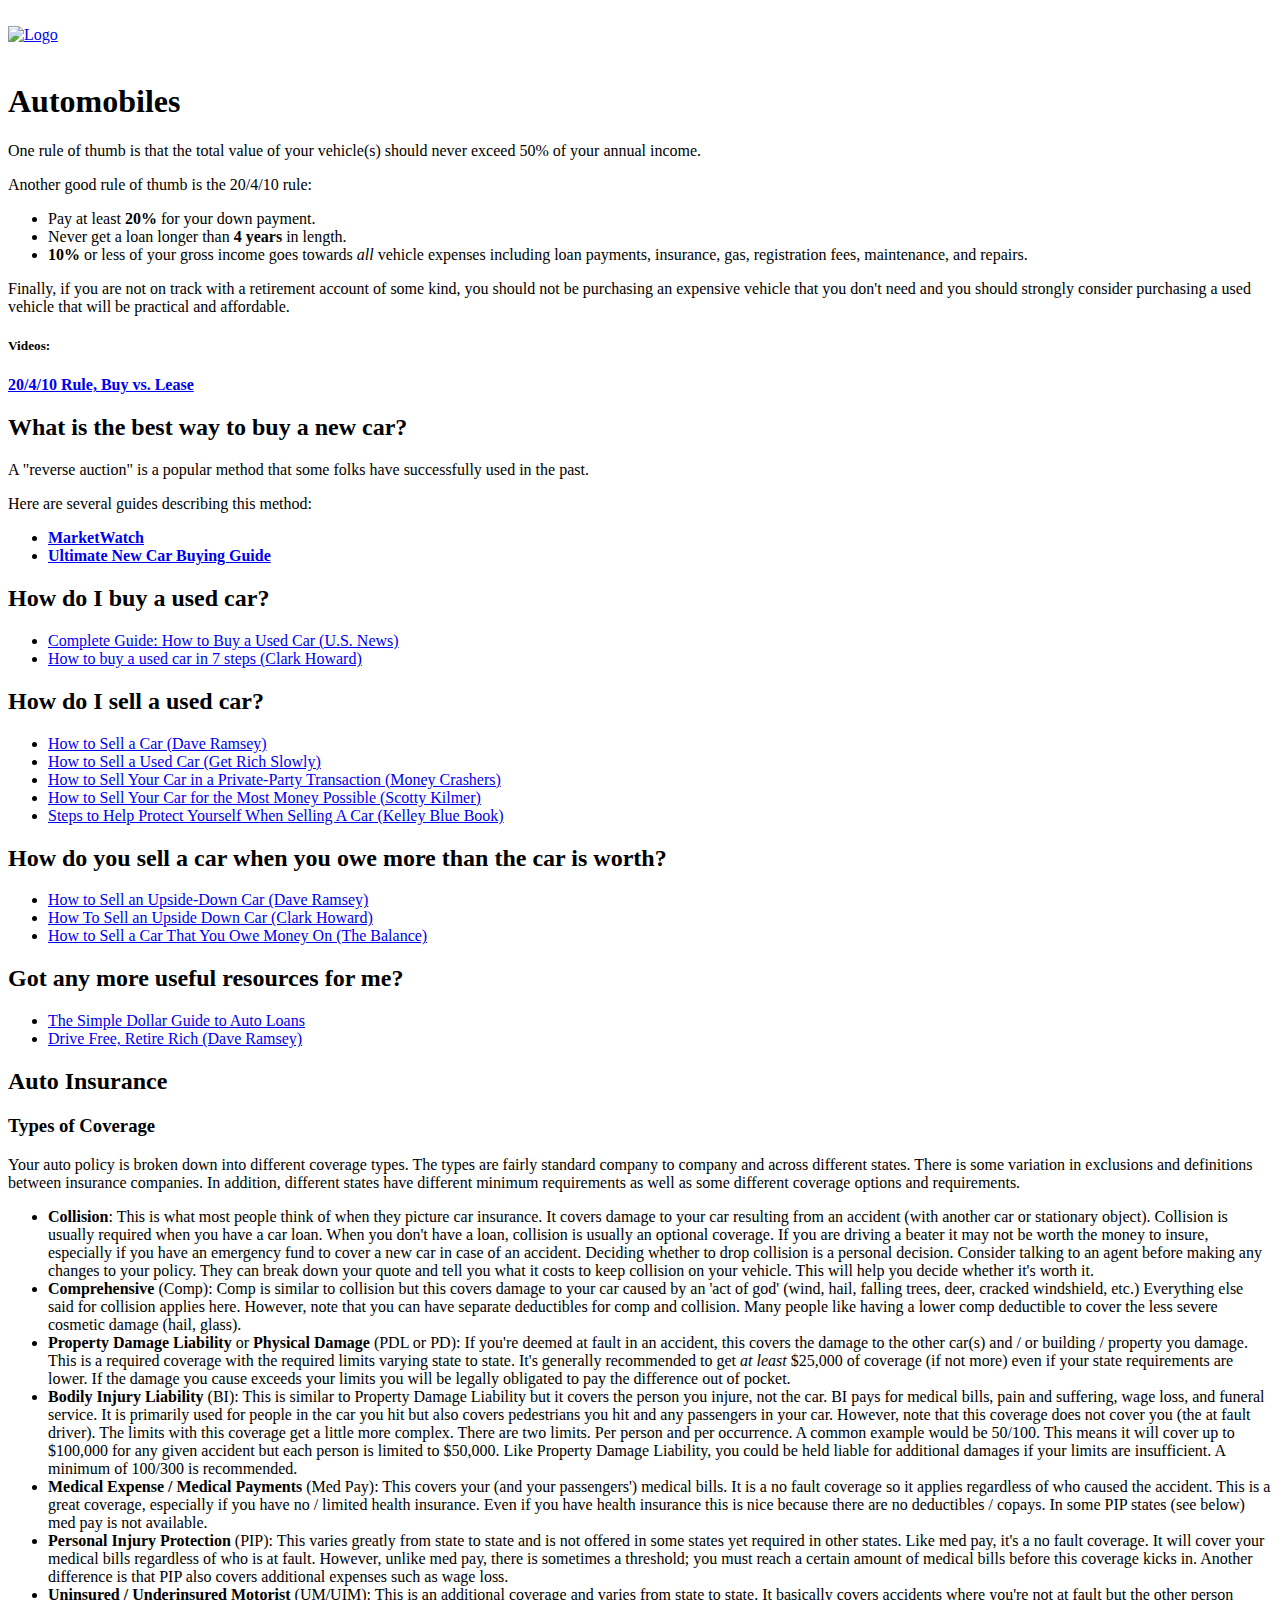
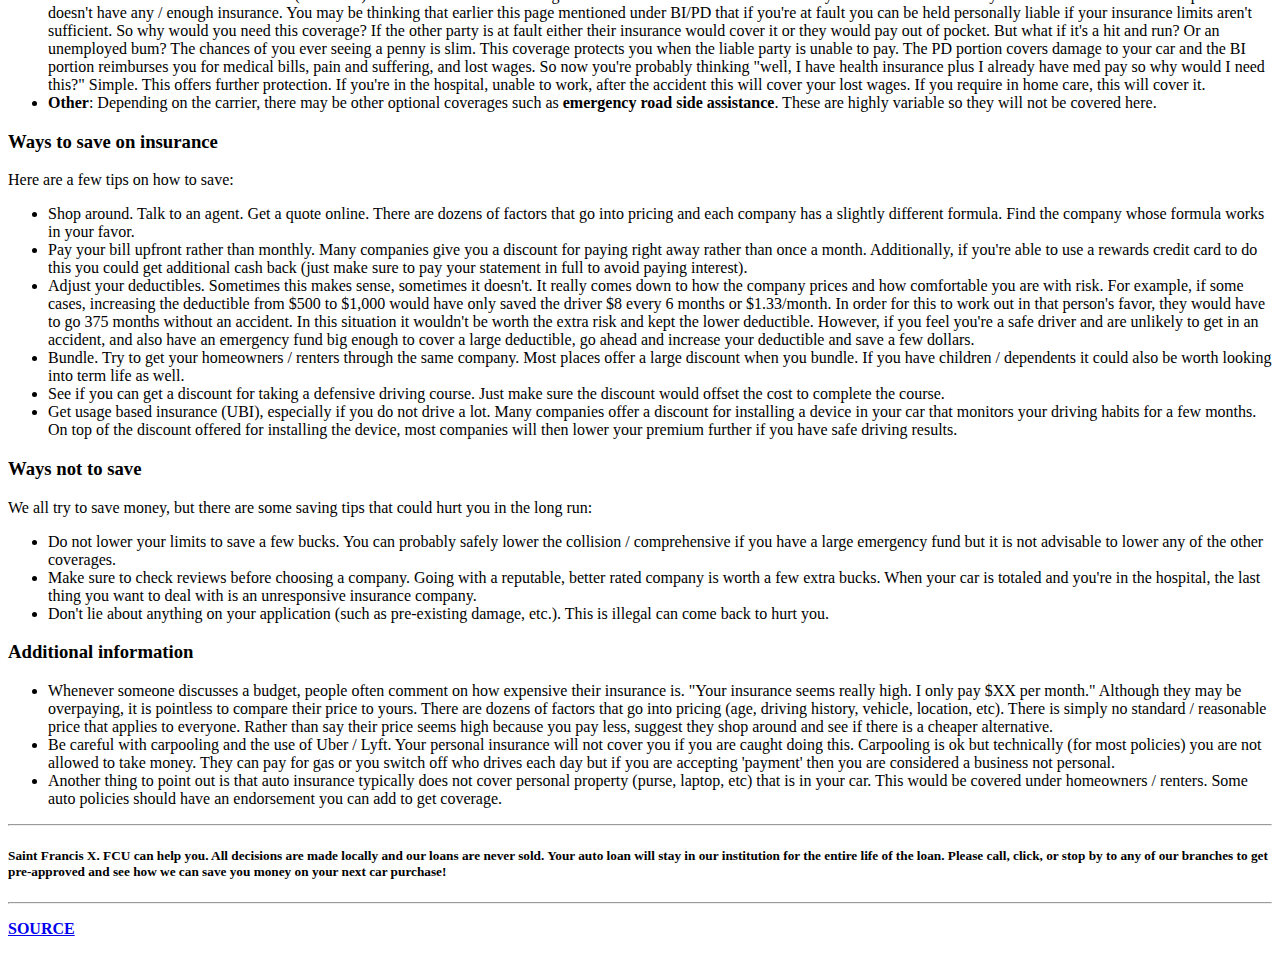
==== views/automobile/index.html @ c5ef4d6e "1st Commit" ====
<!DOCTYPE html>
<html lang="en">
	<head>
		<meta charset="utf-8">
		<meta name="viewport" content="width=device-width, initial-scale=1.0, shrink-to-fit=no">
		<meta name="description" content="Automobiles Education">
		<title>Automobiles</title>
		<link rel="stylesheet" href="../css/foundation.css" type="text/css">
		<link rel="icon" href="../images/favicon.ico" type="image/x-icon">
	</head>
	<body>
		<div class="grid-container fluid">
		<div class="grid-x grid-padding-x">
				<div class="small-12 cell" id="">
					<br>
					<a href="https://www.stfranciscu.org" target="_blank"><img src="../images/sfxfcu_logo.jpg" alt="Logo"></a>
				</div>
			</div>
			<br>
			<div class="grid-x grid-padding-x">
				<div class="small-12 cell" id="">
					<h1 class="callout secondary">Automobiles</h1>
					<p>One rule of thumb is that the total value of your vehicle(s) should never exceed 50% of your annual income.</p>
					<p>Another good rule of thumb is the 20/4/10 rule:</p>
					<ul>
						<li>Pay at least <strong>20%</strong> for your down payment.</li>
						<li>Never get a loan longer than <strong>4 years</strong> in length.</li>
						<li><strong>10%</strong> or less of your gross income goes towards <em>all</em> vehicle expenses including loan payments, insurance, gas, registration fees, maintenance, and repairs.</li>
					</ul>
					<p>Finally, if you are not on track with a retirement account of some kind, you should not be purchasing an expensive vehicle that you don't need and you should strongly consider purchasing a used vehicle that will be practical and affordable.</p>
					<h5>Videos:</h5> <p><strong><a href="https://www.youtube.com/watch?v=Q5_X36qBceE&list=PLel90WA3J2dQ7M7Mt9-isj_Q0Nix7kDpr&index=27" target="_blank">20/4/10 Rule, </a>
					<a href="https://www.youtube.com/watch?v=BtY9Nmm2z0U&list=PLel90WA3J2dQ7M7Mt9-isj_Q0Nix7kDpr&index=43" target="_blank">Buy vs. Lease</a>
					<a href=""></a>
					</strong></p>
					
					<h2 id="">What is the best way to buy a new car?</h2>
					<p>A "reverse auction" is a popular method that some folks have successfully used in the past.</p>
					<p>Here are several guides describing this method:</p>
					<ul>
						<li><strong><a href="https://www.marketwatch.com/story/get-a-better-deal-on-a-new-car-by-using-this-strategy-2017-09-21" target="_blank">MarketWatch</a></strong></li>
						<li><strong><a href="https://www.findthebestcarprice.com/how-to-buy-a-new-car/" target="_blank">Ultimate New Car Buying Guide</a></strong></li>
					</ul>
					<h2 id="wiki_how_do_i_buy_a_used_car.3F">How do I buy a used car?</h2>
					<ul>
						<li><a href="https://cars.usnews.com/cars-trucks/how-to-buy-a-used-car" target="_blank">Complete Guide: How to Buy a Used Car (U.S. News)</a></li>
						<li><a href="https://clark.com/cars/how-buy-used-car/" target="_blank">How to buy a used car in 7 steps (Clark Howard)</a></li>
					</ul>
					<h2 id="wiki_how_do_i_sell_a_used_car.3F">How do I sell a used car?</h2>
					<ul>
						<li><a href="https://www.daveramsey.com/blog/how-to-sell-a-car" target="_blank">How to Sell a Car (Dave Ramsey)</a></li>
						<li><a href="https://www.getrichslowly.org/how-to-sell-a-used-car/" target="_blank">How to Sell a Used Car (Get Rich Slowly)</a></li>
						<li><a href="https://www.moneycrashers.com/sell-car-private-party-transaction/" target="_blank">How to Sell Your Car in a Private-Party Transaction (Money Crashers)</a></li>
						<li><a href="https://www.youtube.com/watch?v=o_ueKJeP1rs" target="_blank">How to Sell Your Car for the Most Money Possible (Scotty Kilmer)</a></li>
						<li><a href="https://www.kbb.com/car-news/steps-to-help-protect-yourself-when-selling-a-car/2100006458/" target="_blank">Steps to Help Protect Yourself When Selling A Car (Kelley Blue Book)</a></li>
					</ul>
					<h2 id="wiki_how_do_you_sell_a_car_when_you_owe_more_than_the_car_is_worth.3F">How do you sell a car when you owe more than the car is worth?</h2>
					<ul>
						<li><a href="https://www.daveramsey.com/blog/how-to-sell-an-upside-down-car" target="_blank">How to Sell an Upside-Down Car (Dave Ramsey)</a></li>
						<li><a href="http://clark.com/cars/how-sell-upside-down-car/" target="_blank">How To Sell an Upside Down Car (Clark Howard)</a></li>
						<li><a href="https://www.thebalance.com/sell-a-car-with-a-loan-315099" target="_blank">How to Sell a Car That You Owe Money On (The Balance)</a></li>
					</ul>
					<h2>Got any more useful resources for me?</h2>
					<ul>
						<li><a href="https://www.thesimpledollar.com/loans/auto/auto-loans-guide/" target="_blank">The Simple Dollar Guide to Auto Loans</a></li>
						<li><a href="https://www.daveramsey.com/blog/drive-free" target="_blank">Drive Free, Retire Rich (Dave Ramsey)</a></li>
					</ul>
					<h2 id="wiki_auto_insurance">Auto Insurance</h2>
					<h3 id="wiki_types_of_coverage">Types of Coverage</h3>
					<p>Your auto policy is broken down into different coverage types. The types are fairly standard company to company and across different states. There is some variation in exclusions and definitions between insurance companies. In addition, different states have different minimum requirements as well as some different coverage options and requirements.</p>
					<ul>
						<li><strong>Collision</strong>: This is what most people think of when they picture car insurance. It covers damage to your car resulting from an accident (with another car or stationary object). Collision is usually required when you have a car loan. When you don't have a loan, collision is usually an optional coverage. If you are driving a beater it may not be worth the money to insure, especially if you have an emergency fund to cover a new car in case of an accident. Deciding whether to drop collision is a personal decision. Consider talking to an agent before making any changes to your policy. They can break down your quote and tell you what it costs to keep collision on your vehicle. This will help you decide whether it's worth it.</li>
						<li><strong>Comprehensive</strong> (Comp): Comp is similar to collision but this covers damage to your car caused by an 'act of god' (wind, hail, falling trees, deer, cracked windshield, etc.) Everything else said for collision applies here. However, note that you can have separate deductibles for comp and collision. Many people like having a lower comp deductible to cover the less severe cosmetic damage (hail, glass).</li>
						<li><strong>Property Damage Liability</strong> or <strong>Physical Damage</strong> (PDL or PD): If you're deemed at fault in an accident, this covers the damage to the other car(s) and / or building / property you damage. This is a required coverage with the required limits varying state to state. It's generally recommended to get <em>at least</em> $25,000 of coverage (if not more) even if your state requirements are lower. If the damage you cause exceeds your limits you will be legally obligated to pay the difference out of pocket.</li>
						<li><strong>Bodily Injury Liability</strong> (BI): This is similar to Property Damage Liability but it covers the person you injure, not the car. BI pays for medical bills, pain and suffering, wage loss, and funeral service. It is primarily used for people in the car you hit but also covers pedestrians you hit and any passengers in your car. However, note that this coverage does not cover you (the at fault driver). The limits with this coverage get a little more complex. There are two limits. Per person and per occurrence. A common example would be 50/100. This means it will cover up to $100,000 for any given accident but each person is limited to $50,000. Like Property Damage Liability, you could be held liable for additional damages if your limits are insufficient. A minimum of 100/300 is recommended.</li>
						<li><strong>Medical Expense / Medical Payments</strong> (Med Pay): This covers your (and your passengers') medical bills. It is a no fault coverage so it applies regardless of who caused the accident. This is a great coverage, especially if you have no / limited health insurance. Even if you have health insurance this is nice because there are no deductibles / copays. In some PIP states (see below) med pay is not available.</li>
						<li><strong>Personal Injury Protection</strong> (PIP): This varies greatly from state to state and is not offered in some states yet required in other states. Like med pay, it's a no fault coverage. It will cover your medical bills regardless of who is at fault. However, unlike med pay, there is sometimes a threshold; you must reach a certain amount of medical bills before this coverage kicks in. Another difference is that PIP also covers additional expenses such as wage loss.</li>
						<li><strong>Uninsured / Underinsured Motorist</strong> (UM/UIM): This is an additional coverage and varies from state to state. It basically covers accidents where you're not at fault but the other person doesn't have any / enough insurance. You may be thinking that earlier this page mentioned under BI/PD that if you're at fault you can be held personally liable if your insurance limits aren't sufficient. So why would you need this coverage? If the other party is at fault either their insurance would cover it or they would pay out of pocket. But what if it's a hit and run? Or an unemployed bum? The chances of you ever seeing a penny is slim. This coverage protects you when the liable party is unable to pay. The PD portion covers damage to your car and the BI portion reimburses you for medical bills, pain and suffering, and lost wages. So now you're probably thinking "well, I have health insurance plus I already have med pay so why would I need this?" Simple. This offers further protection. If you're in the hospital, unable to work, after the accident this will cover your lost wages. If you require in home care, this will cover it.</li>
						<li><strong>Other</strong>: Depending on the carrier, there may be other optional coverages such as <strong>emergency road side assistance</strong>. These are highly variable so they will not be covered here.</li>
					</ul>
					<h3 id="wiki_ways_to_save_on_insurance">Ways to save on insurance</h3>
					<p>Here are a few tips on how to save:</p>
					<ul>
						<li>Shop around. Talk to an agent. Get a quote online. There are dozens of factors that go into pricing and each company has a slightly different formula. Find the company whose formula works in your favor.</li>
						<li>Pay your bill upfront rather than monthly. Many companies give you a discount for paying right away rather than once a month. Additionally, if you're able to use a rewards credit card to do this you could get additional cash back (just make sure to pay your statement in full to avoid paying interest).</li>
						<li>Adjust your deductibles. Sometimes this makes sense, sometimes it doesn't. It really comes down to how the company prices and how comfortable you are with risk. For example, if some cases, increasing the deductible from $500 to $1,000 would have only saved the driver $8 every 6 months or $1.33/month. In order for this to work out in that person's favor, they would have to go 375 months without an accident. In this situation it wouldn't be worth the extra risk and kept the lower deductible. However, if you feel you're a safe driver and are unlikely to get in an accident, and also have an emergency fund big enough to cover a large deductible, go ahead and increase your deductible and save a few dollars.</li>
						<li>Bundle. Try to get your homeowners / renters through the same company. Most places offer a large discount when you bundle. If you have children / dependents it could also be worth looking into term life as well.</li>
						<li>See if you can get a discount for taking a defensive driving course. Just make sure the discount would offset the cost to complete the course.</li>
						<li>Get usage based insurance (UBI), especially if you do not drive a lot. Many companies offer a discount for installing a device in your car that monitors your driving habits for a few months. On top of the discount offered for installing the device, most companies will then lower your premium further if you have safe driving results.</li>
					</ul>
					<h3 id="wiki_ways_not_to_save">Ways not to save</h3>
					<p>We all try to save money, but there are some saving tips that could hurt you in the long run:</p>
					<ul>
						<li>Do not lower your limits to save a few bucks. You can probably safely lower the collision / comprehensive if you have a large emergency fund but it is not advisable to lower any of the other coverages.</li>
						<li>Make sure to check reviews before choosing a company. Going with a reputable, better rated company is worth a few extra bucks. When your car is totaled and you're in the hospital, the last thing you want to deal with is an unresponsive insurance company.</li>
						<li>Don't lie about anything on your application (such as pre-existing damage, etc.). This is illegal can come back to hurt you.</li>
					</ul>
					<h3 id="wiki_additional_information">Additional information</h3>
					<ul>
						<li>Whenever someone discusses a budget, people often comment on how expensive their insurance is. "Your insurance seems really high. I only pay $XX per month." Although they may be overpaying, it is pointless to compare their price to yours. There are dozens of factors that go into pricing (age, driving history, vehicle, location, etc). There is simply no standard / reasonable price that applies to everyone. Rather than say their price seems high because you pay less, suggest they shop around and see if there is a cheaper alternative.</li>
						<li>Be careful with carpooling and the use of Uber / Lyft. Your personal insurance will not cover you if you are caught doing this. Carpooling is ok but technically (for most policies) you are not allowed to take money. They can pay for gas or you switch off who drives each day but if you are accepting 'payment' then you are considered a business not personal.</li>
						<li>Another thing to point out is that auto insurance typically does not cover personal property (purse, laptop, etc) that is in your car. This would be covered under homeowners / renters. Some auto policies should have an endorsement you can add to get coverage.</li>
					</ul>
					</div>
				</div>
			</div>
			<div class="grid-x grid-padding-x">
				<div class="small-12 cell" id="">
					<hr>
					<h5 class="callout primary">Saint Francis X. FCU can help you. All decisions are made locally and our loans are never sold. Your auto loan will stay in our institution for the entire 
					life of the loan. Please call, click, or stop by to any of our branches to get pre-approved and see how we can save you money on your next car purchase!</h5>
					<hr>
					<p><strong><a href="https://www.reddit.com/r/personalfinance/wiki/budgeting" target="_blank">SOURCE</a></strong></p>
				</div>
			</div>
		</div>
	</body>
</html>
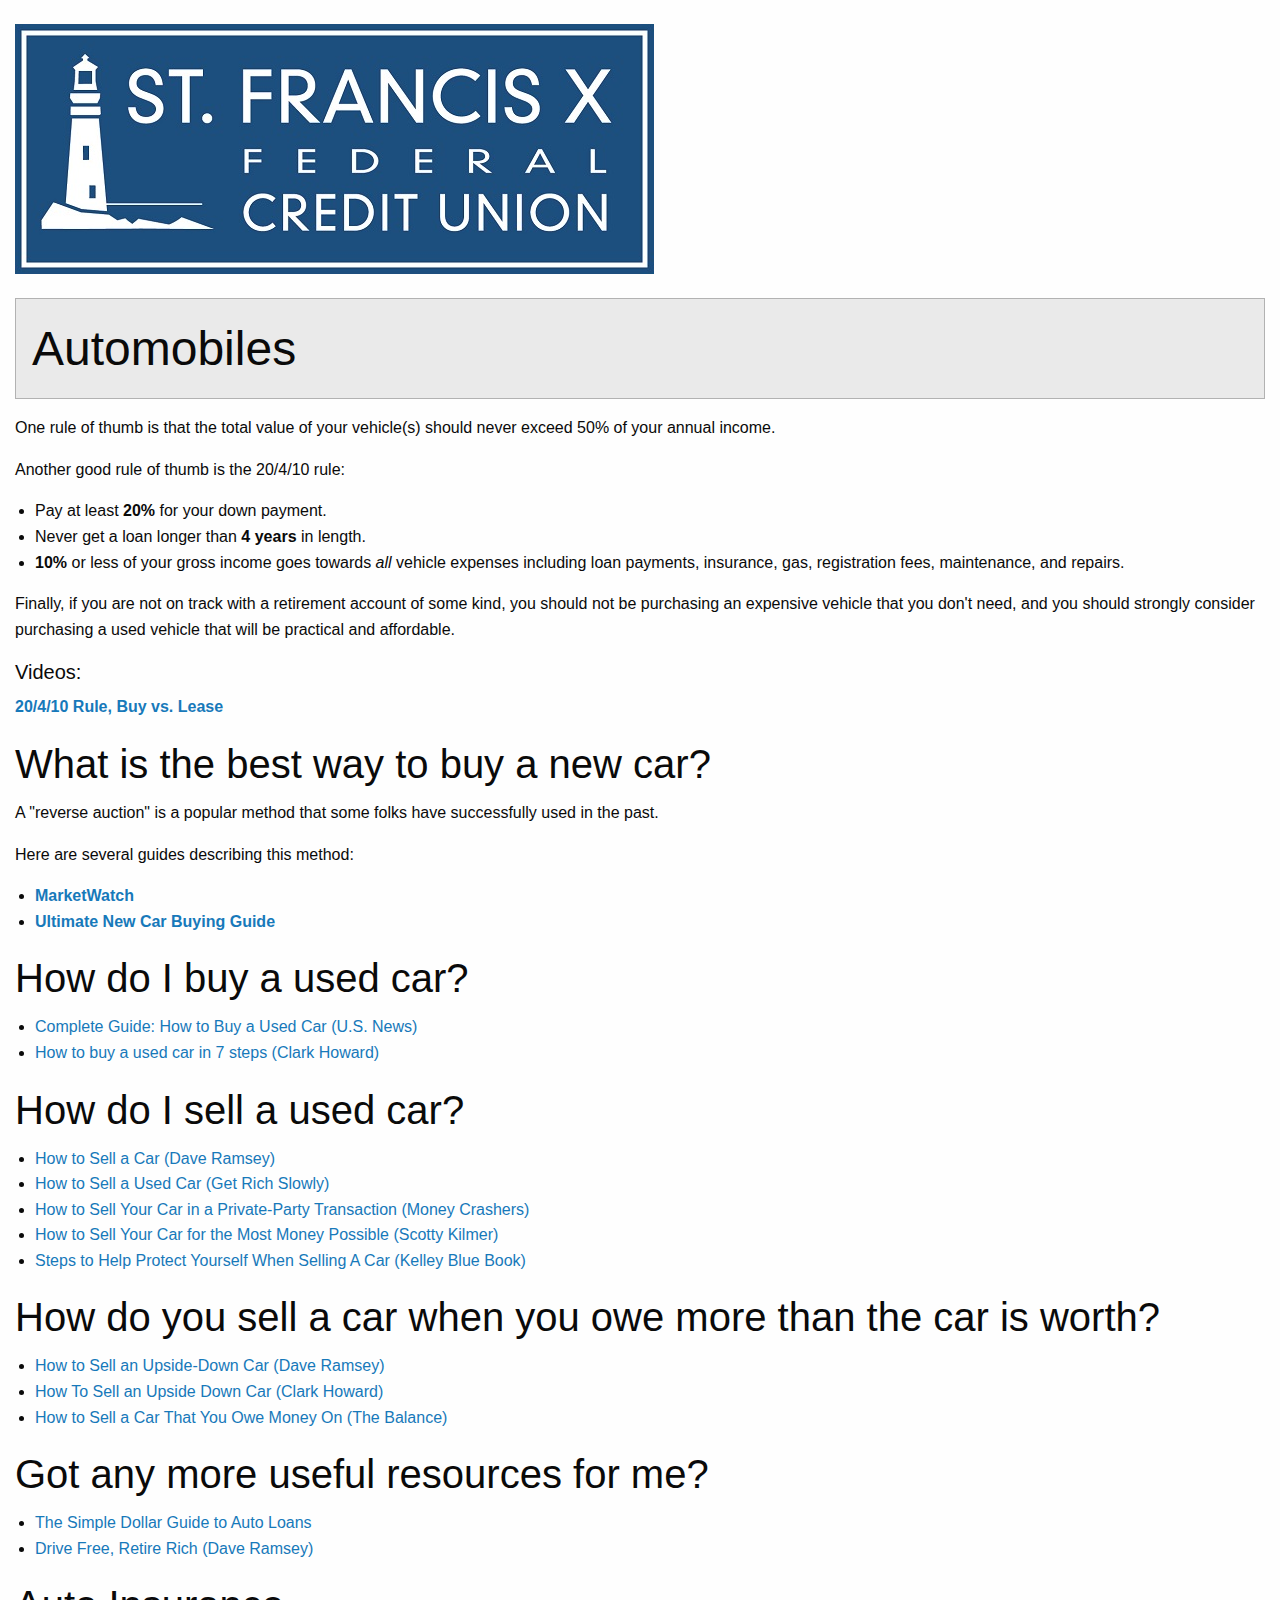
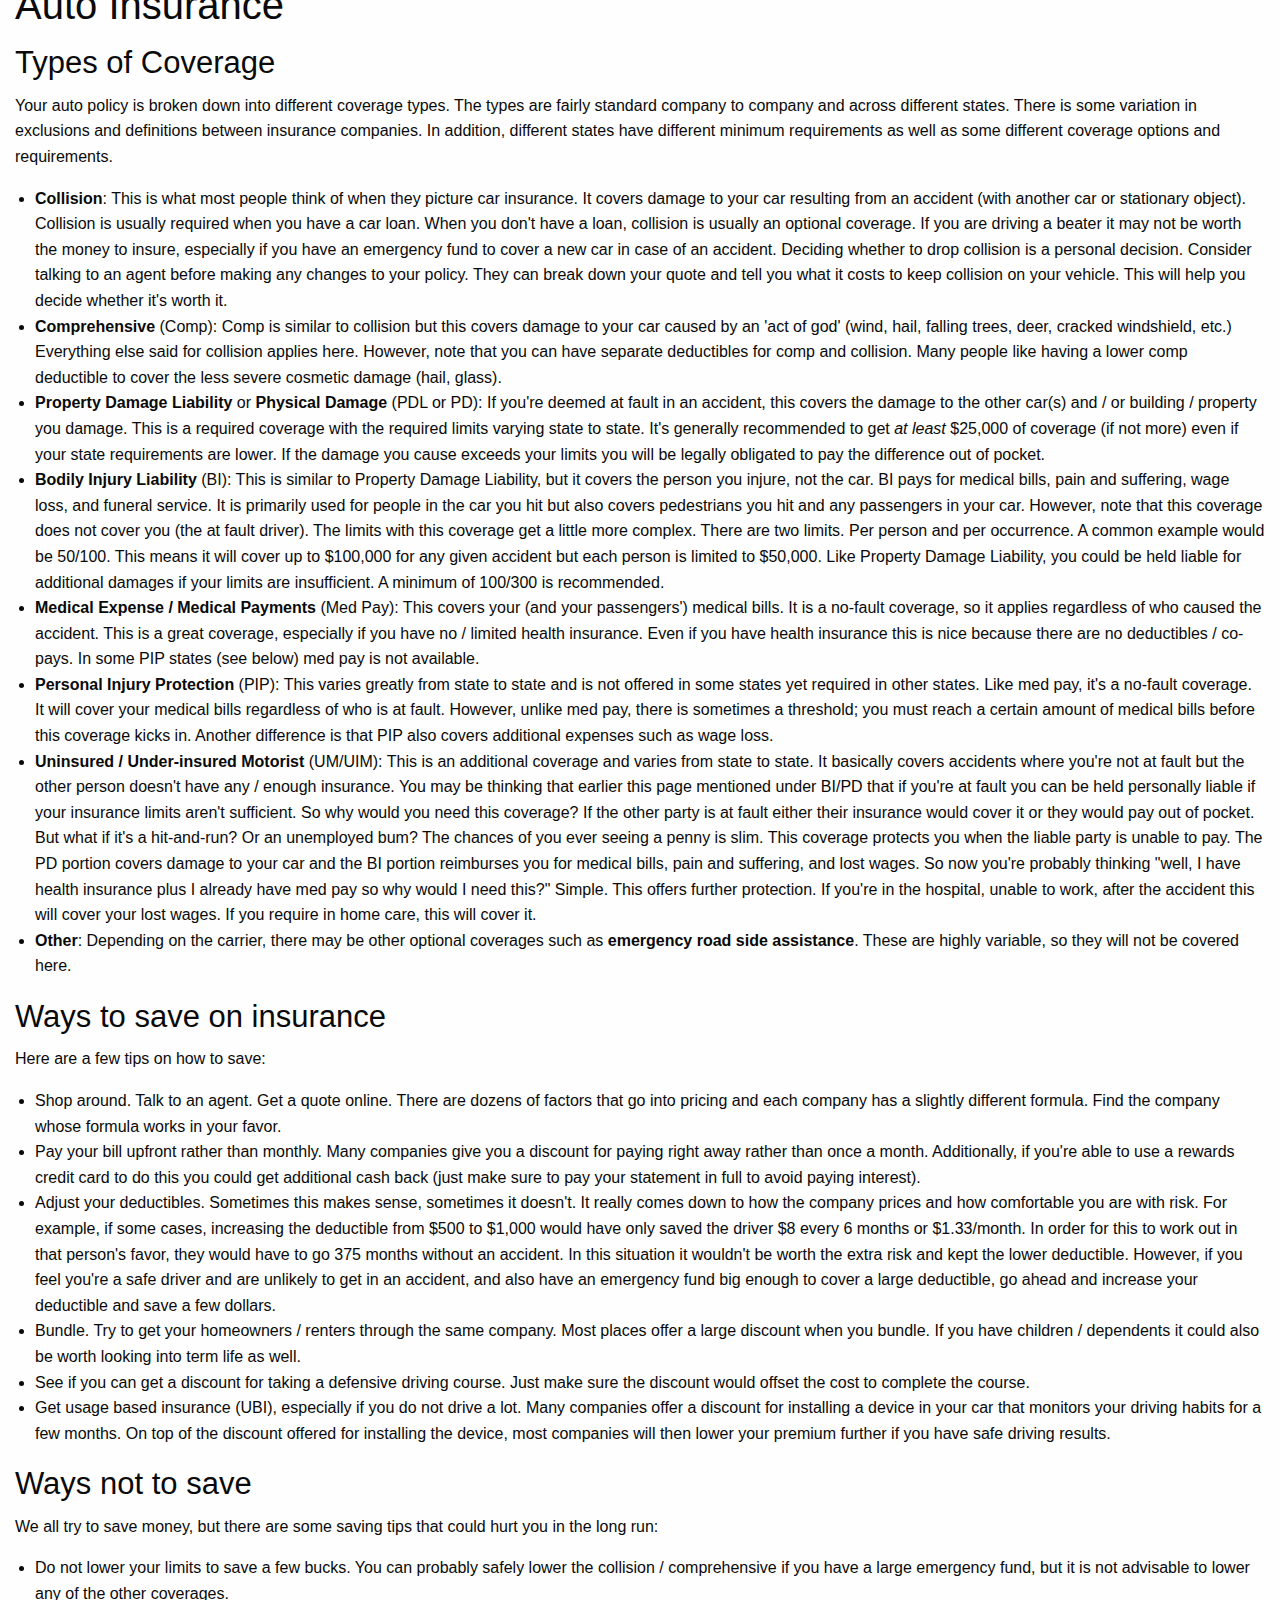
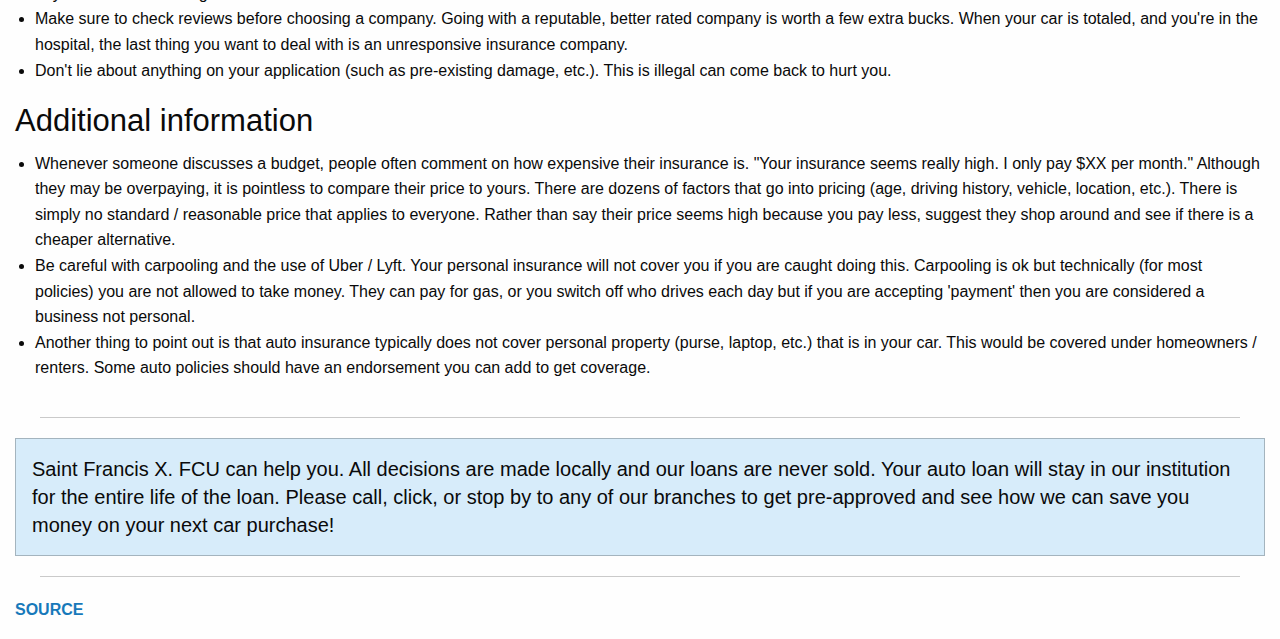
==== commit 0dee2ace: "Fixed all typos, spelling, and tag issues." ====
--- a/views/automobile/index.html
+++ b/views/automobile/index.html
@@ -5,112 +5,111 @@
 		<meta name="viewport" content="width=device-width, initial-scale=1.0, shrink-to-fit=no">
 		<meta name="description" content="Automobiles Education">
 		<title>Automobiles</title>
-		<link rel="stylesheet" href="../css/foundation.css" type="text/css">
-		<link rel="icon" href="../images/favicon.ico" type="image/x-icon">
+		<link rel="stylesheet" href="../../css/foundation.css" type="text/css">
+		<link rel="icon" href="../../assets/images/favicon.ico" type="image/x-icon">
 	</head>
 	<body>
 		<div class="grid-container fluid">
 		<div class="grid-x grid-padding-x">
-				<div class="small-12 cell" id="">
-					<br>
-					<a href="https://www.stfranciscu.org" target="_blank"><img src="../images/sfxfcu_logo.jpg" alt="Logo"></a>
+			<div class="small-12 cell" id="logo_div">
+				<br>
+				<a href="https://www.stfranciscu.org" target="_blank"><img src="../../assets/images/sfxfcu_logo250.jpg" alt="Logo"></a>
+			</div>
+		</div>
+		<br>
+		<div class="grid-x grid-padding-x">
+			<div class="small-12 cell" id="content_div">
+				<h1 class="callout secondary">Automobiles</h1>
+				<p>One rule of thumb is that the total value of your vehicle(s) should never exceed 50% of your annual income.</p>
+				<p>Another good rule of thumb is the 20/4/10 rule:</p>
+				<ul>
+					<li>Pay at least <strong>20%</strong> for your down payment.</li>
+					<li>Never get a loan longer than <strong>4 years</strong> in length.</li>
+					<li><strong>10%</strong> or less of your gross income goes towards <em>all</em> vehicle expenses including loan payments, insurance, gas, registration fees, maintenance, and repairs.</li>
+				</ul>
+				<p>Finally, if you are not on track with a retirement account of some kind, you should not be purchasing an expensive vehicle that you don't need, and you should strongly consider purchasing a used vehicle that will be practical and affordable.</p>
+				<h5>Videos:</h5> <p><strong><a href="https://www.youtube.com/watch?v=Q5_X36qBceE&list=PLel90WA3J2dQ7M7Mt9-isj_Q0Nix7kDpr&index=27" target="_blank">20/4/10 Rule, </a>
+				<a href="https://www.youtube.com/watch?v=BtY9Nmm2z0U&list=PLel90WA3J2dQ7M7Mt9-isj_Q0Nix7kDpr&index=43" target="_blank">Buy vs. Lease</a>
+				<a href=""></a>
+				</strong></p>
+
+				<h2>What is the best way to buy a new car?</h2>
+				<p>A "reverse auction" is a popular method that some folks have successfully used in the past.</p>
+				<p>Here are several guides describing this method:</p>
+				<ul>
+					<li><strong><a href="https://www.marketwatch.com/story/get-a-better-deal-on-a-new-car-by-using-this-strategy-2017-09-21" target="_blank">MarketWatch</a></strong></li>
+					<li><strong><a href="https://www.findthebestcarprice.com/how-to-buy-a-new-car/" target="_blank">Ultimate New Car Buying Guide</a></strong></li>
+				</ul>
+				<h2 id="wiki_how_do_i_buy_a_used_car.3F">How do I buy a used car?</h2>
+				<ul>
+					<li><a href="https://cars.usnews.com/cars-trucks/how-to-buy-a-used-car" target="_blank">Complete Guide: How to Buy a Used Car (U.S. News)</a></li>
+					<li><a href="https://clark.com/cars/how-buy-used-car/" target="_blank">How to buy a used car in 7 steps (Clark Howard)</a></li>
+				</ul>
+				<h2 id="wiki_how_do_i_sell_a_used_car.3F">How do I sell a used car?</h2>
+				<ul>
+					<li><a href="https://www.daveramsey.com/blog/how-to-sell-a-car" target="_blank">How to Sell a Car (Dave Ramsey)</a></li>
+					<li><a href="https://www.getrichslowly.org/how-to-sell-a-used-car/" target="_blank">How to Sell a Used Car (Get Rich Slowly)</a></li>
+					<li><a href="https://www.moneycrashers.com/sell-car-private-party-transaction/" target="_blank">How to Sell Your Car in a Private-Party Transaction (Money Crashers)</a></li>
+					<li><a href="https://www.youtube.com/watch?v=o_ueKJeP1rs" target="_blank">How to Sell Your Car for the Most Money Possible (Scotty Kilmer)</a></li>
+					<li><a href="https://www.kbb.com/car-news/steps-to-help-protect-yourself-when-selling-a-car/2100006458/" target="_blank">Steps to Help Protect Yourself When Selling A Car (Kelley Blue Book)</a></li>
+				</ul>
+				<h2 id="wiki_how_do_you_sell_a_car_when_you_owe_more_than_the_car_is_worth.3F">How do you sell a car when you owe more than the car is worth?</h2>
+				<ul>
+					<li><a href="https://www.daveramsey.com/blog/how-to-sell-an-upside-down-car" target="_blank">How to Sell an Upside-Down Car (Dave Ramsey)</a></li>
+					<li><a href="https://clark.com/cars/how-sell-upside-down-car/" target="_blank">How To Sell an Upside Down Car (Clark Howard)</a></li>
+					<li><a href="https://www.thebalance.com/sell-a-car-with-a-loan-315099" target="_blank">How to Sell a Car That You Owe Money On (The Balance)</a></li>
+				</ul>
+				<h2>Got any more useful resources for me?</h2>
+				<ul>
+					<li><a href="https://www.thesimpledollar.com/loans/auto/auto-loans-guide/" target="_blank">The Simple Dollar Guide to Auto Loans</a></li>
+					<li><a href="https://www.daveramsey.com/blog/drive-free" target="_blank">Drive Free, Retire Rich (Dave Ramsey)</a></li>
+				</ul>
+				<h2 id="wiki_auto_insurance">Auto Insurance</h2>
+				<h3 id="wiki_types_of_coverage">Types of Coverage</h3>
+				<p>Your auto policy is broken down into different coverage types. The types are fairly standard company to company and across different states. There is some variation in exclusions and definitions between insurance companies. In addition, different states have different minimum requirements as well as some different coverage options and requirements.</p>
+				<ul>
+					<li><strong>Collision</strong>: This is what most people think of when they picture car insurance. It covers damage to your car resulting from an accident (with another car or stationary object). Collision is usually required when you have a car loan. When you don't have a loan, collision is usually an optional coverage. If you are driving a beater it may not be worth the money to insure, especially if you have an emergency fund to cover a new car in case of an accident. Deciding whether to drop collision is a personal decision. Consider talking to an agent before making any changes to your policy. They can break down your quote and tell you what it costs to keep collision on your vehicle. This will help you decide whether it's worth it.</li>
+					<li><strong>Comprehensive</strong> (Comp): Comp is similar to collision but this covers damage to your car caused by an 'act of god' (wind, hail, falling trees, deer, cracked windshield, etc.) Everything else said for collision applies here. However, note that you can have separate deductibles for comp and collision. Many people like having a lower comp deductible to cover the less severe cosmetic damage (hail, glass).</li>
+					<li><strong>Property Damage Liability</strong> or <strong>Physical Damage</strong> (PDL or PD): If you're deemed at fault in an accident, this covers the damage to the other car(s) and / or building / property you damage. This is a required coverage with the required limits varying state to state. It's generally recommended to get <em>at least</em> $25,000 of coverage (if not more) even if your state requirements are lower. If the damage you cause exceeds your limits you will be legally obligated to pay the difference out of pocket.</li>
+					<li><strong>Bodily Injury Liability</strong> (BI): This is similar to Property Damage Liability, but it covers the person you injure, not the car. BI pays for medical bills, pain and suffering, wage loss, and funeral service. It is primarily used for people in the car you hit but also covers pedestrians you hit and any passengers in your car. However, note that this coverage does not cover you (the at fault driver). The limits with this coverage get a little more complex. There are two limits. Per person and per occurrence. A common example would be 50/100. This means it will cover up to $100,000 for any given accident but each person is limited to $50,000. Like Property Damage Liability, you could be held liable for additional damages if your limits are insufficient. A minimum of 100/300 is recommended.</li>
+					<li><strong>Medical Expense / Medical Payments</strong> (Med Pay): This covers your (and your passengers') medical bills. It is a no-fault coverage, so it applies regardless of who caused the accident. This is a great coverage, especially if you have no / limited health insurance. Even if you have health insurance this is nice because there are no deductibles / co-pays. In some PIP states (see below) med pay is not available.</li>
+					<li><strong>Personal Injury Protection</strong> (PIP): This varies greatly from state to state and is not offered in some states yet required in other states. Like med pay, it's a no-fault coverage. It will cover your medical bills regardless of who is at fault. However, unlike med pay, there is sometimes a threshold; you must reach a certain amount of medical bills before this coverage kicks in. Another difference is that PIP also covers additional expenses such as wage loss.</li>
+					<li><strong>Uninsured / Under-insured Motorist</strong> (UM/UIM): This is an additional coverage and varies from state to state. It basically covers accidents where you're not at fault but the other person doesn't have any / enough insurance. You may be thinking that earlier this page mentioned under BI/PD that if you're at fault you can be held personally liable if your insurance limits aren't sufficient. So why would you need this coverage? If the other party is at fault either their insurance would cover it or they would pay out of pocket. But what if it's a hit-and-run? Or an unemployed bum? The chances of you ever seeing a penny is slim. This coverage protects you when the liable party is unable to pay. The PD portion covers damage to your car and the BI portion reimburses you for medical bills, pain and suffering, and lost wages. So now you're probably thinking "well, I have health insurance plus I already have med pay so why would I need this?" Simple. This offers further protection. If you're in the hospital, unable to work, after the accident this will cover your lost wages. If you require in home care, this will cover it.</li>
+					<li><strong>Other</strong>: Depending on the carrier, there may be other optional coverages such as <strong>emergency road side assistance</strong>. These are highly variable, so they will not be covered here.</li>
+				</ul>
+				<h3 id="wiki_ways_to_save_on_insurance">Ways to save on insurance</h3>
+				<p>Here are a few tips on how to save:</p>
+				<ul>
+					<li>Shop around. Talk to an agent. Get a quote online. There are dozens of factors that go into pricing and each company has a slightly different formula. Find the company whose formula works in your favor.</li>
+					<li>Pay your bill upfront rather than monthly. Many companies give you a discount for paying right away rather than once a month. Additionally, if you're able to use a rewards credit card to do this you could get additional cash back (just make sure to pay your statement in full to avoid paying interest).</li>
+					<li>Adjust your deductibles. Sometimes this makes sense, sometimes it doesn't. It really comes down to how the company prices and how comfortable you are with risk. For example, if some cases, increasing the deductible from $500 to $1,000 would have only saved the driver $8 every 6 months or $1.33/month. In order for this to work out in that person's favor, they would have to go 375 months without an accident. In this situation it wouldn't be worth the extra risk and kept the lower deductible. However, if you feel you're a safe driver and are unlikely to get in an accident, and also have an emergency fund big enough to cover a large deductible, go ahead and increase your deductible and save a few dollars.</li>
+					<li>Bundle. Try to get your homeowners / renters through the same company. Most places offer a large discount when you bundle. If you have children / dependents it could also be worth looking into term life as well.</li>
+					<li>See if you can get a discount for taking a defensive driving course. Just make sure the discount would offset the cost to complete the course.</li>
+					<li>Get usage based insurance (UBI), especially if you do not drive a lot. Many companies offer a discount for installing a device in your car that monitors your driving habits for a few months. On top of the discount offered for installing the device, most companies will then lower your premium further if you have safe driving results.</li>
+				</ul>
+				<h3>Ways not to save</h3>
+				<p>We all try to save money, but there are some saving tips that could hurt you in the long run:</p>
+				<ul>
+					<li>Do not lower your limits to save a few bucks. You can probably safely lower the collision / comprehensive if you have a large emergency fund, but it is not advisable to lower any of the other coverages.</li>
+					<li>Make sure to check reviews before choosing a company. Going with a reputable, better rated company is worth a few extra bucks. When your car is totaled, and you're in the hospital, the last thing you want to deal with is an unresponsive insurance company.</li>
+					<li>Don't lie about anything on your application (such as pre-existing damage, etc.). This is illegal can come back to hurt you.</li>
+				</ul>
+				<h3>Additional information</h3>
+				<ul>
+					<li>Whenever someone discusses a budget, people often comment on how expensive their insurance is. "Your insurance seems really high. I only pay $XX per month." Although they may be overpaying, it is pointless to compare their price to yours. There are dozens of factors that go into pricing (age, driving history, vehicle, location, etc.). There is simply no standard / reasonable price that applies to everyone. Rather than say their price seems high because you pay less, suggest they shop around and see if there is a cheaper alternative.</li>
+					<li>Be careful with carpooling and the use of Uber / Lyft. Your personal insurance will not cover you if you are caught doing this. Carpooling is ok but technically (for most policies) you are not allowed to take money. They can pay for gas, or you switch off who drives each day but if you are accepting 'payment' then you are considered a business not personal.</li>
+					<li>Another thing to point out is that auto insurance typically does not cover personal property (purse, laptop, etc.) that is in your car. This would be covered under homeowners / renters. Some auto policies should have an endorsement you can add to get coverage.</li>
+				</ul>
 				</div>
 			</div>
-			<br>
-			<div class="grid-x grid-padding-x">
-				<div class="small-12 cell" id="">
-					<h1 class="callout secondary">Automobiles</h1>
-					<p>One rule of thumb is that the total value of your vehicle(s) should never exceed 50% of your annual income.</p>
-					<p>Another good rule of thumb is the 20/4/10 rule:</p>
-					<ul>
-						<li>Pay at least <strong>20%</strong> for your down payment.</li>
-						<li>Never get a loan longer than <strong>4 years</strong> in length.</li>
-						<li><strong>10%</strong> or less of your gross income goes towards <em>all</em> vehicle expenses including loan payments, insurance, gas, registration fees, maintenance, and repairs.</li>
-					</ul>
-					<p>Finally, if you are not on track with a retirement account of some kind, you should not be purchasing an expensive vehicle that you don't need and you should strongly consider purchasing a used vehicle that will be practical and affordable.</p>
-					<h5>Videos:</h5> <p><strong><a href="https://www.youtube.com/watch?v=Q5_X36qBceE&list=PLel90WA3J2dQ7M7Mt9-isj_Q0Nix7kDpr&index=27" target="_blank">20/4/10 Rule, </a>
-					<a href="https://www.youtube.com/watch?v=BtY9Nmm2z0U&list=PLel90WA3J2dQ7M7Mt9-isj_Q0Nix7kDpr&index=43" target="_blank">Buy vs. Lease</a>
-					<a href=""></a>
-					</strong></p>
-					
-					<h2 id="">What is the best way to buy a new car?</h2>
-					<p>A "reverse auction" is a popular method that some folks have successfully used in the past.</p>
-					<p>Here are several guides describing this method:</p>
-					<ul>
-						<li><strong><a href="https://www.marketwatch.com/story/get-a-better-deal-on-a-new-car-by-using-this-strategy-2017-09-21" target="_blank">MarketWatch</a></strong></li>
-						<li><strong><a href="https://www.findthebestcarprice.com/how-to-buy-a-new-car/" target="_blank">Ultimate New Car Buying Guide</a></strong></li>
-					</ul>
-					<h2 id="wiki_how_do_i_buy_a_used_car.3F">How do I buy a used car?</h2>
-					<ul>
-						<li><a href="https://cars.usnews.com/cars-trucks/how-to-buy-a-used-car" target="_blank">Complete Guide: How to Buy a Used Car (U.S. News)</a></li>
-						<li><a href="https://clark.com/cars/how-buy-used-car/" target="_blank">How to buy a used car in 7 steps (Clark Howard)</a></li>
-					</ul>
-					<h2 id="wiki_how_do_i_sell_a_used_car.3F">How do I sell a used car?</h2>
-					<ul>
-						<li><a href="https://www.daveramsey.com/blog/how-to-sell-a-car" target="_blank">How to Sell a Car (Dave Ramsey)</a></li>
-						<li><a href="https://www.getrichslowly.org/how-to-sell-a-used-car/" target="_blank">How to Sell a Used Car (Get Rich Slowly)</a></li>
-						<li><a href="https://www.moneycrashers.com/sell-car-private-party-transaction/" target="_blank">How to Sell Your Car in a Private-Party Transaction (Money Crashers)</a></li>
-						<li><a href="https://www.youtube.com/watch?v=o_ueKJeP1rs" target="_blank">How to Sell Your Car for the Most Money Possible (Scotty Kilmer)</a></li>
-						<li><a href="https://www.kbb.com/car-news/steps-to-help-protect-yourself-when-selling-a-car/2100006458/" target="_blank">Steps to Help Protect Yourself When Selling A Car (Kelley Blue Book)</a></li>
-					</ul>
-					<h2 id="wiki_how_do_you_sell_a_car_when_you_owe_more_than_the_car_is_worth.3F">How do you sell a car when you owe more than the car is worth?</h2>
-					<ul>
-						<li><a href="https://www.daveramsey.com/blog/how-to-sell-an-upside-down-car" target="_blank">How to Sell an Upside-Down Car (Dave Ramsey)</a></li>
-						<li><a href="http://clark.com/cars/how-sell-upside-down-car/" target="_blank">How To Sell an Upside Down Car (Clark Howard)</a></li>
-						<li><a href="https://www.thebalance.com/sell-a-car-with-a-loan-315099" target="_blank">How to Sell a Car That You Owe Money On (The Balance)</a></li>
-					</ul>
-					<h2>Got any more useful resources for me?</h2>
-					<ul>
-						<li><a href="https://www.thesimpledollar.com/loans/auto/auto-loans-guide/" target="_blank">The Simple Dollar Guide to Auto Loans</a></li>
-						<li><a href="https://www.daveramsey.com/blog/drive-free" target="_blank">Drive Free, Retire Rich (Dave Ramsey)</a></li>
-					</ul>
-					<h2 id="wiki_auto_insurance">Auto Insurance</h2>
-					<h3 id="wiki_types_of_coverage">Types of Coverage</h3>
-					<p>Your auto policy is broken down into different coverage types. The types are fairly standard company to company and across different states. There is some variation in exclusions and definitions between insurance companies. In addition, different states have different minimum requirements as well as some different coverage options and requirements.</p>
-					<ul>
-						<li><strong>Collision</strong>: This is what most people think of when they picture car insurance. It covers damage to your car resulting from an accident (with another car or stationary object). Collision is usually required when you have a car loan. When you don't have a loan, collision is usually an optional coverage. If you are driving a beater it may not be worth the money to insure, especially if you have an emergency fund to cover a new car in case of an accident. Deciding whether to drop collision is a personal decision. Consider talking to an agent before making any changes to your policy. They can break down your quote and tell you what it costs to keep collision on your vehicle. This will help you decide whether it's worth it.</li>
-						<li><strong>Comprehensive</strong> (Comp): Comp is similar to collision but this covers damage to your car caused by an 'act of god' (wind, hail, falling trees, deer, cracked windshield, etc.) Everything else said for collision applies here. However, note that you can have separate deductibles for comp and collision. Many people like having a lower comp deductible to cover the less severe cosmetic damage (hail, glass).</li>
-						<li><strong>Property Damage Liability</strong> or <strong>Physical Damage</strong> (PDL or PD): If you're deemed at fault in an accident, this covers the damage to the other car(s) and / or building / property you damage. This is a required coverage with the required limits varying state to state. It's generally recommended to get <em>at least</em> $25,000 of coverage (if not more) even if your state requirements are lower. If the damage you cause exceeds your limits you will be legally obligated to pay the difference out of pocket.</li>
-						<li><strong>Bodily Injury Liability</strong> (BI): This is similar to Property Damage Liability but it covers the person you injure, not the car. BI pays for medical bills, pain and suffering, wage loss, and funeral service. It is primarily used for people in the car you hit but also covers pedestrians you hit and any passengers in your car. However, note that this coverage does not cover you (the at fault driver). The limits with this coverage get a little more complex. There are two limits. Per person and per occurrence. A common example would be 50/100. This means it will cover up to $100,000 for any given accident but each person is limited to $50,000. Like Property Damage Liability, you could be held liable for additional damages if your limits are insufficient. A minimum of 100/300 is recommended.</li>
-						<li><strong>Medical Expense / Medical Payments</strong> (Med Pay): This covers your (and your passengers') medical bills. It is a no fault coverage so it applies regardless of who caused the accident. This is a great coverage, especially if you have no / limited health insurance. Even if you have health insurance this is nice because there are no deductibles / copays. In some PIP states (see below) med pay is not available.</li>
-						<li><strong>Personal Injury Protection</strong> (PIP): This varies greatly from state to state and is not offered in some states yet required in other states. Like med pay, it's a no fault coverage. It will cover your medical bills regardless of who is at fault. However, unlike med pay, there is sometimes a threshold; you must reach a certain amount of medical bills before this coverage kicks in. Another difference is that PIP also covers additional expenses such as wage loss.</li>
-						<li><strong>Uninsured / Underinsured Motorist</strong> (UM/UIM): This is an additional coverage and varies from state to state. It basically covers accidents where you're not at fault but the other person doesn't have any / enough insurance. You may be thinking that earlier this page mentioned under BI/PD that if you're at fault you can be held personally liable if your insurance limits aren't sufficient. So why would you need this coverage? If the other party is at fault either their insurance would cover it or they would pay out of pocket. But what if it's a hit and run? Or an unemployed bum? The chances of you ever seeing a penny is slim. This coverage protects you when the liable party is unable to pay. The PD portion covers damage to your car and the BI portion reimburses you for medical bills, pain and suffering, and lost wages. So now you're probably thinking "well, I have health insurance plus I already have med pay so why would I need this?" Simple. This offers further protection. If you're in the hospital, unable to work, after the accident this will cover your lost wages. If you require in home care, this will cover it.</li>
-						<li><strong>Other</strong>: Depending on the carrier, there may be other optional coverages such as <strong>emergency road side assistance</strong>. These are highly variable so they will not be covered here.</li>
-					</ul>
-					<h3 id="wiki_ways_to_save_on_insurance">Ways to save on insurance</h3>
-					<p>Here are a few tips on how to save:</p>
-					<ul>
-						<li>Shop around. Talk to an agent. Get a quote online. There are dozens of factors that go into pricing and each company has a slightly different formula. Find the company whose formula works in your favor.</li>
-						<li>Pay your bill upfront rather than monthly. Many companies give you a discount for paying right away rather than once a month. Additionally, if you're able to use a rewards credit card to do this you could get additional cash back (just make sure to pay your statement in full to avoid paying interest).</li>
-						<li>Adjust your deductibles. Sometimes this makes sense, sometimes it doesn't. It really comes down to how the company prices and how comfortable you are with risk. For example, if some cases, increasing the deductible from $500 to $1,000 would have only saved the driver $8 every 6 months or $1.33/month. In order for this to work out in that person's favor, they would have to go 375 months without an accident. In this situation it wouldn't be worth the extra risk and kept the lower deductible. However, if you feel you're a safe driver and are unlikely to get in an accident, and also have an emergency fund big enough to cover a large deductible, go ahead and increase your deductible and save a few dollars.</li>
-						<li>Bundle. Try to get your homeowners / renters through the same company. Most places offer a large discount when you bundle. If you have children / dependents it could also be worth looking into term life as well.</li>
-						<li>See if you can get a discount for taking a defensive driving course. Just make sure the discount would offset the cost to complete the course.</li>
-						<li>Get usage based insurance (UBI), especially if you do not drive a lot. Many companies offer a discount for installing a device in your car that monitors your driving habits for a few months. On top of the discount offered for installing the device, most companies will then lower your premium further if you have safe driving results.</li>
-					</ul>
-					<h3 id="wiki_ways_not_to_save">Ways not to save</h3>
-					<p>We all try to save money, but there are some saving tips that could hurt you in the long run:</p>
-					<ul>
-						<li>Do not lower your limits to save a few bucks. You can probably safely lower the collision / comprehensive if you have a large emergency fund but it is not advisable to lower any of the other coverages.</li>
-						<li>Make sure to check reviews before choosing a company. Going with a reputable, better rated company is worth a few extra bucks. When your car is totaled and you're in the hospital, the last thing you want to deal with is an unresponsive insurance company.</li>
-						<li>Don't lie about anything on your application (such as pre-existing damage, etc.). This is illegal can come back to hurt you.</li>
-					</ul>
-					<h3 id="wiki_additional_information">Additional information</h3>
-					<ul>
-						<li>Whenever someone discusses a budget, people often comment on how expensive their insurance is. "Your insurance seems really high. I only pay $XX per month." Although they may be overpaying, it is pointless to compare their price to yours. There are dozens of factors that go into pricing (age, driving history, vehicle, location, etc). There is simply no standard / reasonable price that applies to everyone. Rather than say their price seems high because you pay less, suggest they shop around and see if there is a cheaper alternative.</li>
-						<li>Be careful with carpooling and the use of Uber / Lyft. Your personal insurance will not cover you if you are caught doing this. Carpooling is ok but technically (for most policies) you are not allowed to take money. They can pay for gas or you switch off who drives each day but if you are accepting 'payment' then you are considered a business not personal.</li>
-						<li>Another thing to point out is that auto insurance typically does not cover personal property (purse, laptop, etc) that is in your car. This would be covered under homeowners / renters. Some auto policies should have an endorsement you can add to get coverage.</li>
-					</ul>
-					</div>
-				</div>
-			</div>
-			<div class="grid-x grid-padding-x">
-				<div class="small-12 cell" id="">
-					<hr>
-					<h5 class="callout primary">Saint Francis X. FCU can help you. All decisions are made locally and our loans are never sold. Your auto loan will stay in our institution for the entire 
-					life of the loan. Please call, click, or stop by to any of our branches to get pre-approved and see how we can save you money on your next car purchase!</h5>
-					<hr>
-					<p><strong><a href="https://www.reddit.com/r/personalfinance/wiki/budgeting" target="_blank">SOURCE</a></strong></p>
-				</div>
+		</div>
+		<div class="grid-x grid-padding-x">
+			<div class="small-12 cell" id="">
+				<hr>
+				<h5 class="callout primary">Saint Francis X. FCU can help you. All decisions are made locally and our loans are never sold. Your auto loan will stay in our institution for the entire
+				life of the loan. Please call, click, or stop by to any of our branches to get pre-approved and see how we can save you money on your next car purchase!</h5>
+				<hr>
+				<p><strong><a href="https://www.reddit.com/r/personalfinance/wiki/budgeting" target="_blank">SOURCE</a></strong></p>
 			</div>
 		</div>
 	</body>
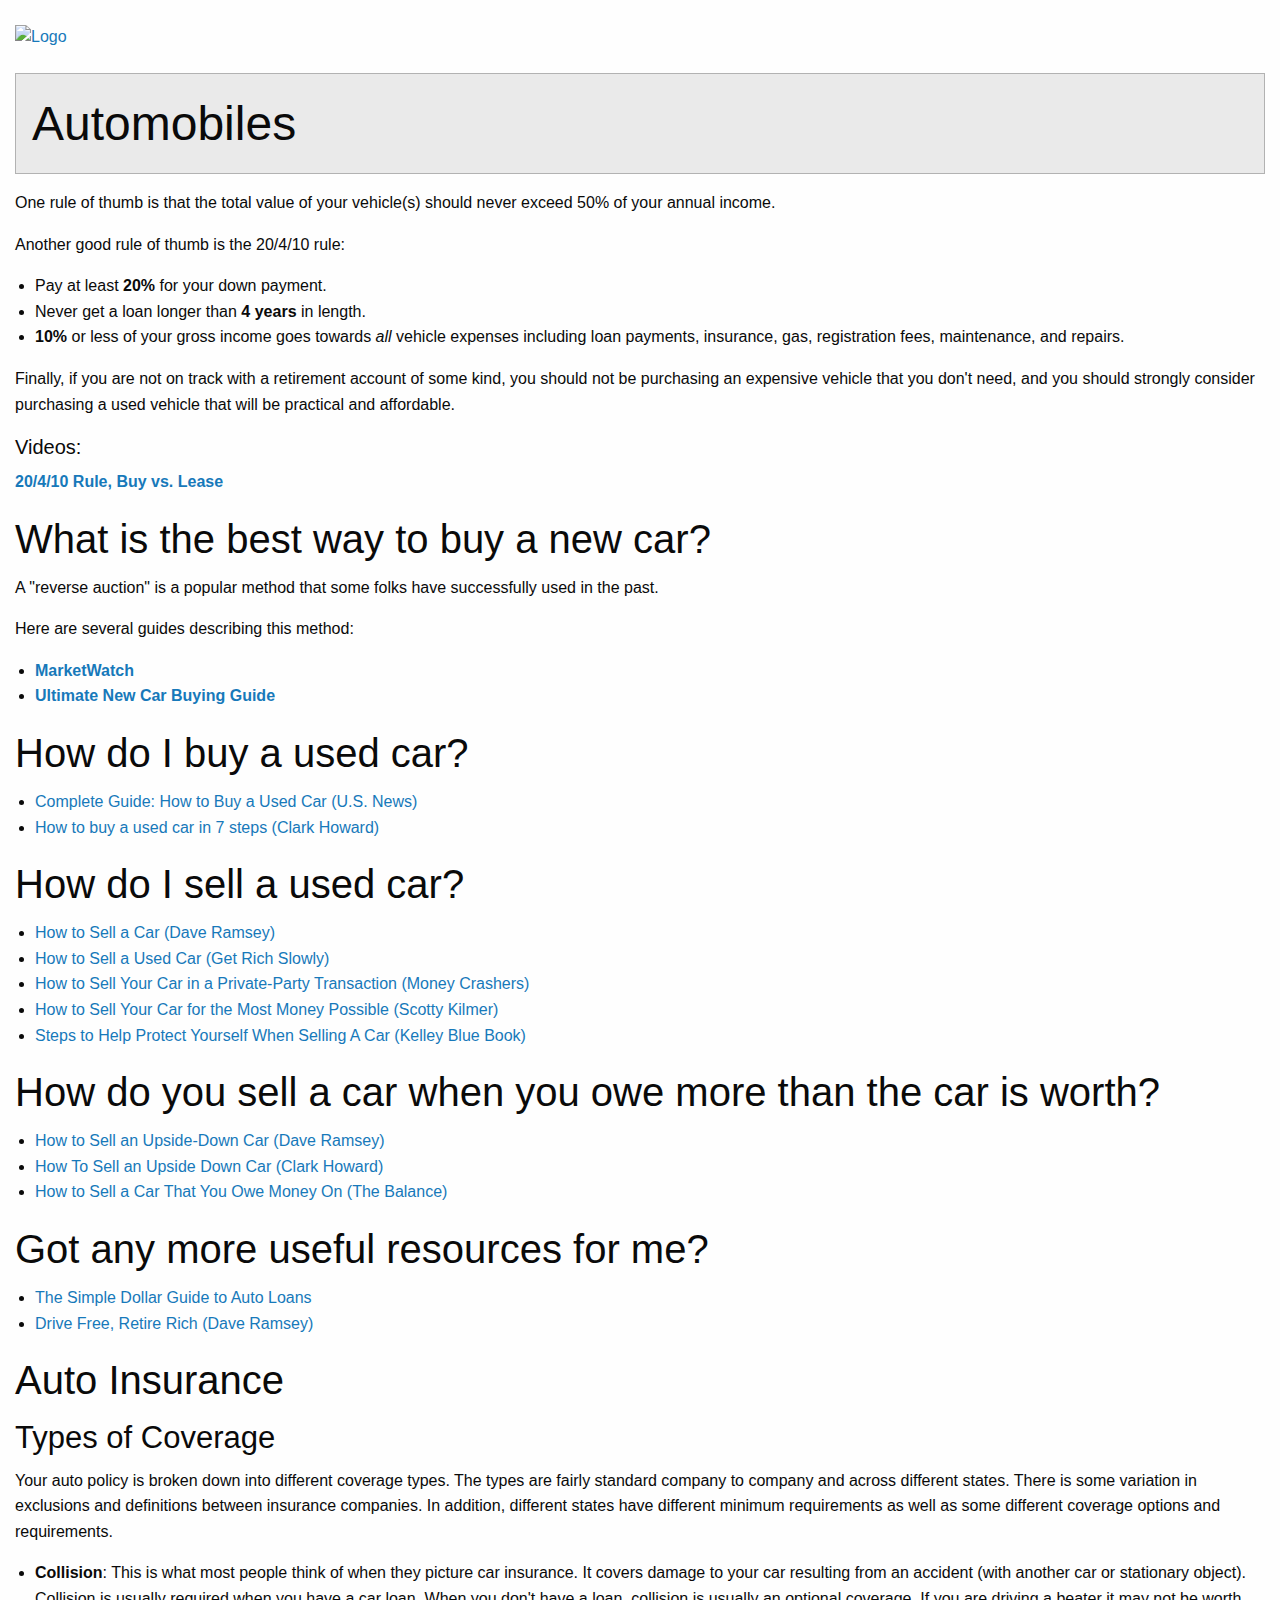
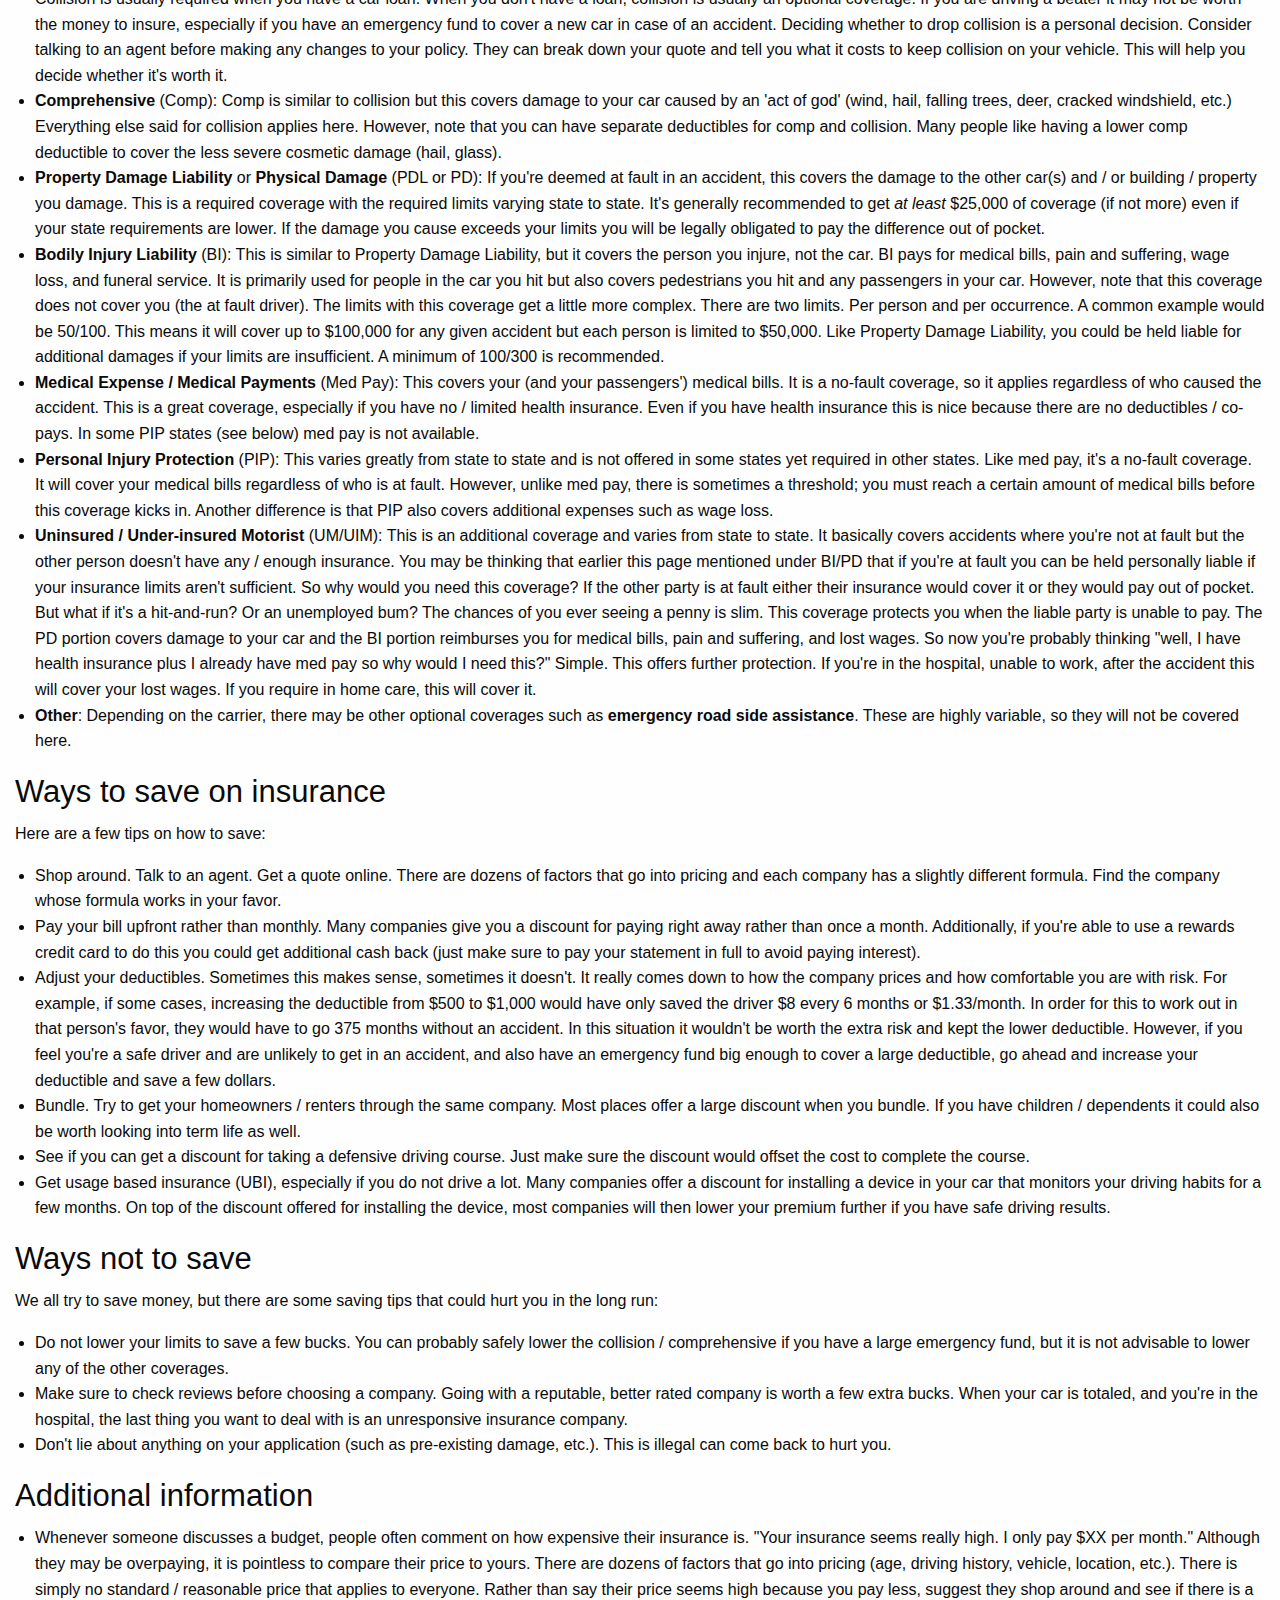
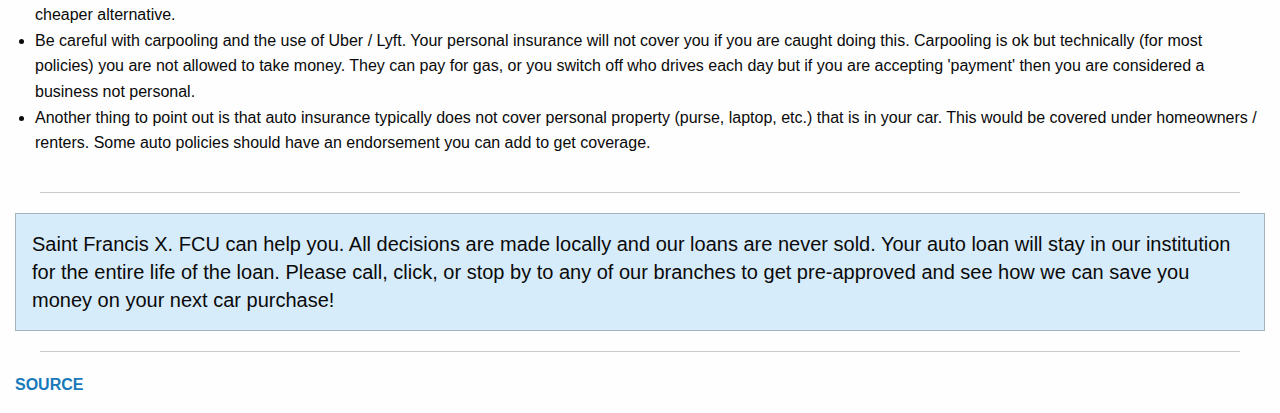
==== commit 4f332336: "Editing continues..." ====
--- a/views/automobile/index.html
+++ b/views/automobile/index.html
@@ -13,7 +13,7 @@
 		<div class="grid-x grid-padding-x">
 			<div class="small-12 cell" id="logo_div">
 				<br>
-				<a href="https://www.stfranciscu.org" target="_blank"><img src="../../assets/images/sfxfcu_logo250.jpg" alt="Logo"></a>
+				<a href="https://www.stfranciscu.org" target="_blank" rel="noopener"><img src="../../assets/images/sfxfcu_logo250.jpg" alt="Logo"></a>
 			</div>
 		</div>
 		<br>
@@ -28,8 +28,8 @@
 					<li><strong>10%</strong> or less of your gross income goes towards <em>all</em> vehicle expenses including loan payments, insurance, gas, registration fees, maintenance, and repairs.</li>
 				</ul>
 				<p>Finally, if you are not on track with a retirement account of some kind, you should not be purchasing an expensive vehicle that you don't need, and you should strongly consider purchasing a used vehicle that will be practical and affordable.</p>
-				<h5>Videos:</h5> <p><strong><a href="https://www.youtube.com/watch?v=Q5_X36qBceE&list=PLel90WA3J2dQ7M7Mt9-isj_Q0Nix7kDpr&index=27" target="_blank">20/4/10 Rule, </a>
-				<a href="https://www.youtube.com/watch?v=BtY9Nmm2z0U&list=PLel90WA3J2dQ7M7Mt9-isj_Q0Nix7kDpr&index=43" target="_blank">Buy vs. Lease</a>
+				<h5>Videos:</h5> <p><strong><a href="https://www.youtube.com/watch?v=Q5_X36qBceE&list=PLel90WA3J2dQ7M7Mt9-isj_Q0Nix7kDpr&index=27" target="_blank" rel="noopener">20/4/10 Rule, </a>
+				<a href="https://www.youtube.com/watch?v=BtY9Nmm2z0U&list=PLel90WA3J2dQ7M7Mt9-isj_Q0Nix7kDpr&index=43" target="_blank" rel="noopener">Buy vs. Lease</a>
 				<a href=""></a>
 				</strong></p>
 
@@ -37,32 +37,32 @@
 				<p>A "reverse auction" is a popular method that some folks have successfully used in the past.</p>
 				<p>Here are several guides describing this method:</p>
 				<ul>
-					<li><strong><a href="https://www.marketwatch.com/story/get-a-better-deal-on-a-new-car-by-using-this-strategy-2017-09-21" target="_blank">MarketWatch</a></strong></li>
-					<li><strong><a href="https://www.findthebestcarprice.com/how-to-buy-a-new-car/" target="_blank">Ultimate New Car Buying Guide</a></strong></li>
+					<li><strong><a href="https://www.marketwatch.com/story/get-a-better-deal-on-a-new-car-by-using-this-strategy-2017-09-21" target="_blank" rel="noopener">MarketWatch</a></strong></li>
+					<li><strong><a href="https://www.findthebestcarprice.com/how-to-buy-a-new-car/" target="_blank" rel="noopener">Ultimate New Car Buying Guide</a></strong></li>
 				</ul>
 				<h2 id="wiki_how_do_i_buy_a_used_car.3F">How do I buy a used car?</h2>
 				<ul>
-					<li><a href="https://cars.usnews.com/cars-trucks/how-to-buy-a-used-car" target="_blank">Complete Guide: How to Buy a Used Car (U.S. News)</a></li>
-					<li><a href="https://clark.com/cars/how-buy-used-car/" target="_blank">How to buy a used car in 7 steps (Clark Howard)</a></li>
+					<li><a href="https://cars.usnews.com/cars-trucks/how-to-buy-a-used-car" target="_blank" rel="noopener">Complete Guide: How to Buy a Used Car (U.S. News)</a></li>
+					<li><a href="https://clark.com/cars/how-buy-used-car/" target="_blank" rel="noopener">How to buy a used car in 7 steps (Clark Howard)</a></li>
 				</ul>
 				<h2 id="wiki_how_do_i_sell_a_used_car.3F">How do I sell a used car?</h2>
 				<ul>
-					<li><a href="https://www.daveramsey.com/blog/how-to-sell-a-car" target="_blank">How to Sell a Car (Dave Ramsey)</a></li>
-					<li><a href="https://www.getrichslowly.org/how-to-sell-a-used-car/" target="_blank">How to Sell a Used Car (Get Rich Slowly)</a></li>
-					<li><a href="https://www.moneycrashers.com/sell-car-private-party-transaction/" target="_blank">How to Sell Your Car in a Private-Party Transaction (Money Crashers)</a></li>
-					<li><a href="https://www.youtube.com/watch?v=o_ueKJeP1rs" target="_blank">How to Sell Your Car for the Most Money Possible (Scotty Kilmer)</a></li>
-					<li><a href="https://www.kbb.com/car-news/steps-to-help-protect-yourself-when-selling-a-car/2100006458/" target="_blank">Steps to Help Protect Yourself When Selling A Car (Kelley Blue Book)</a></li>
+					<li><a href="https://www.daveramsey.com/blog/how-to-sell-a-car" target="_blank" rel="noopener">How to Sell a Car (Dave Ramsey)</a></li>
+					<li><a href="https://www.getrichslowly.org/how-to-sell-a-used-car/" target="_blank" rel="noopener">How to Sell a Used Car (Get Rich Slowly)</a></li>
+					<li><a href="https://www.moneycrashers.com/sell-car-private-party-transaction/" target="_blank" rel="noopener">How to Sell Your Car in a Private-Party Transaction (Money Crashers)</a></li>
+					<li><a href="https://www.youtube.com/watch?v=o_ueKJeP1rs" target="_blank" rel="noopener">How to Sell Your Car for the Most Money Possible (Scotty Kilmer)</a></li>
+					<li><a href="https://www.kbb.com/car-news/steps-to-help-protect-yourself-when-selling-a-car/2100006458/" target="_blank" rel="noopener">Steps to Help Protect Yourself When Selling A Car (Kelley Blue Book)</a></li>
 				</ul>
 				<h2 id="wiki_how_do_you_sell_a_car_when_you_owe_more_than_the_car_is_worth.3F">How do you sell a car when you owe more than the car is worth?</h2>
 				<ul>
-					<li><a href="https://www.daveramsey.com/blog/how-to-sell-an-upside-down-car" target="_blank">How to Sell an Upside-Down Car (Dave Ramsey)</a></li>
-					<li><a href="https://clark.com/cars/how-sell-upside-down-car/" target="_blank">How To Sell an Upside Down Car (Clark Howard)</a></li>
-					<li><a href="https://www.thebalance.com/sell-a-car-with-a-loan-315099" target="_blank">How to Sell a Car That You Owe Money On (The Balance)</a></li>
+					<li><a href="https://www.daveramsey.com/blog/how-to-sell-an-upside-down-car" target="_blank" rel="noopener">How to Sell an Upside-Down Car (Dave Ramsey)</a></li>
+					<li><a href="https://clark.com/cars/how-sell-upside-down-car/" target="_blank" rel="noopener">How To Sell an Upside Down Car (Clark Howard)</a></li>
+					<li><a href="https://www.thebalance.com/sell-a-car-with-a-loan-315099" target="_blank" rel="noopener">How to Sell a Car That You Owe Money On (The Balance)</a></li>
 				</ul>
 				<h2>Got any more useful resources for me?</h2>
 				<ul>
-					<li><a href="https://www.thesimpledollar.com/loans/auto/auto-loans-guide/" target="_blank">The Simple Dollar Guide to Auto Loans</a></li>
-					<li><a href="https://www.daveramsey.com/blog/drive-free" target="_blank">Drive Free, Retire Rich (Dave Ramsey)</a></li>
+					<li><a href="https://www.thesimpledollar.com/loans/auto/auto-loans-guide/" target="_blank" rel="noopener">The Simple Dollar Guide to Auto Loans</a></li>
+					<li><a href="https://www.daveramsey.com/blog/drive-free" target="_blank" rel="noopener">Drive Free, Retire Rich (Dave Ramsey)</a></li>
 				</ul>
 				<h2 id="wiki_auto_insurance">Auto Insurance</h2>
 				<h3 id="wiki_types_of_coverage">Types of Coverage</h3>
@@ -109,7 +109,7 @@
 				<h5 class="callout primary">Saint Francis X. FCU can help you. All decisions are made locally and our loans are never sold. Your auto loan will stay in our institution for the entire
 				life of the loan. Please call, click, or stop by to any of our branches to get pre-approved and see how we can save you money on your next car purchase!</h5>
 				<hr>
-				<p><strong><a href="https://www.reddit.com/r/personalfinance/wiki/budgeting" target="_blank">SOURCE</a></strong></p>
+				<p><strong><a href="https://www.reddit.com/r/personalfinance/wiki/budgeting" target="_blank" rel="noopener">SOURCE</a></strong></p>
 			</div>
 		</div>
 	</body>
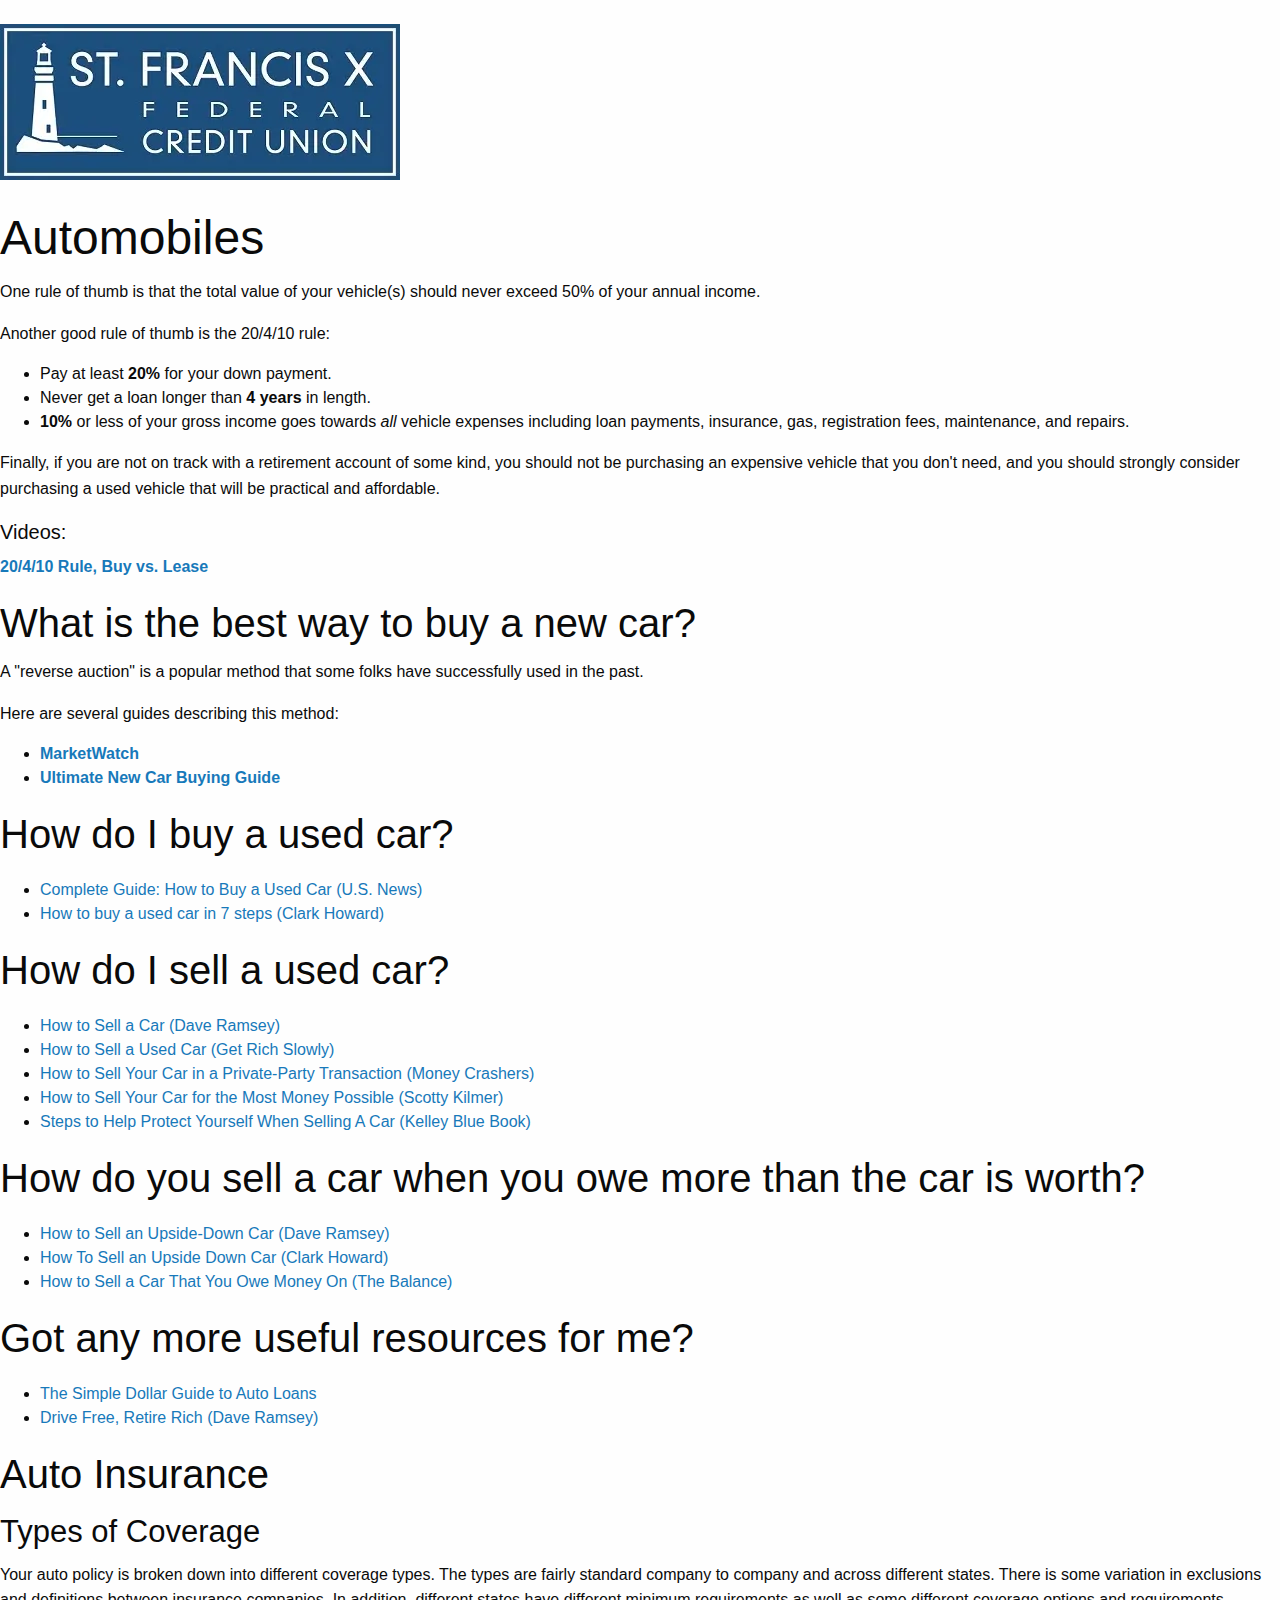
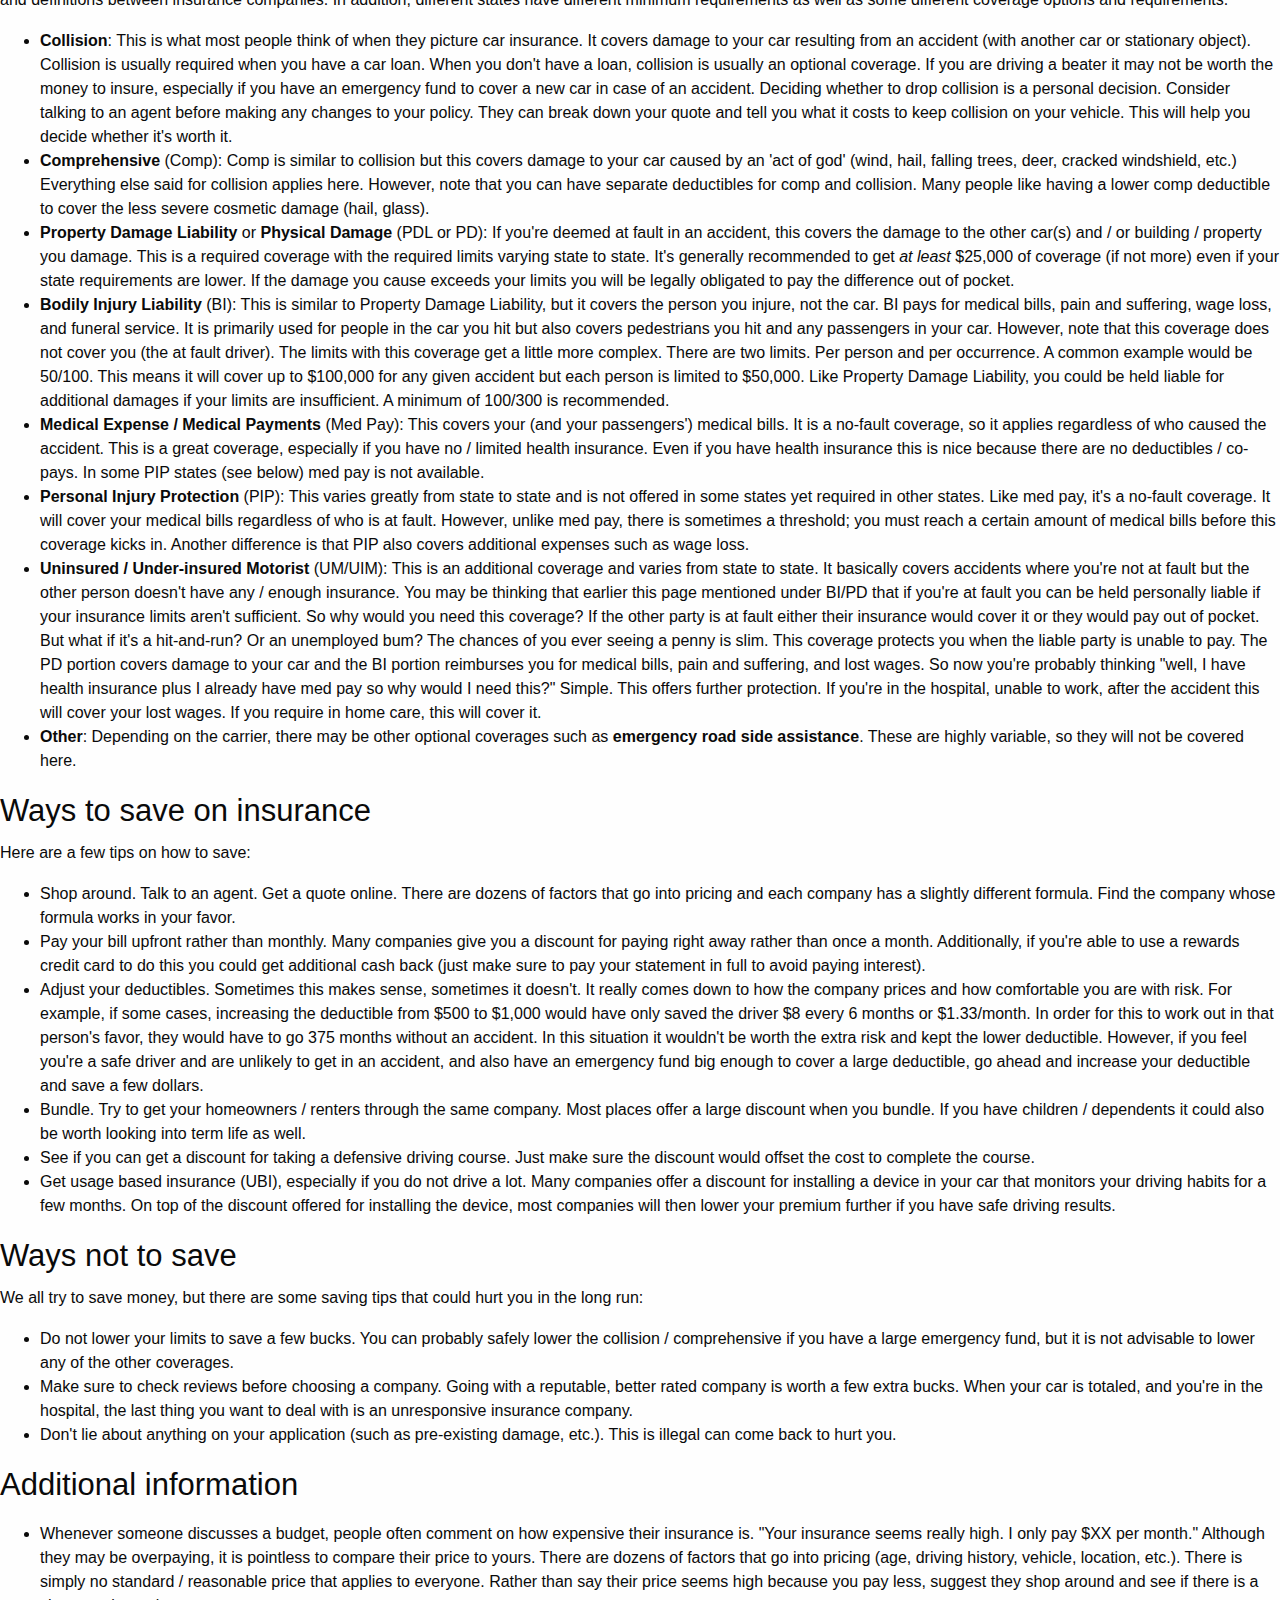
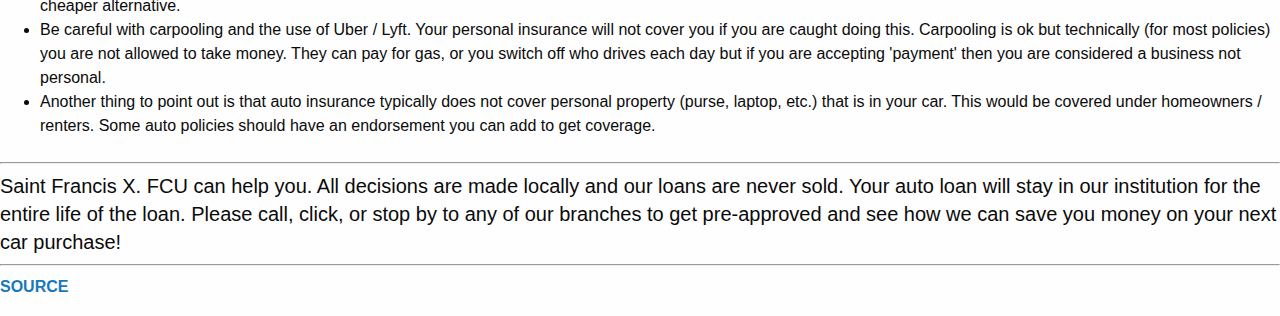
==== commit dfc38249: "Fixed logo images." ====
--- a/views/automobile/index.html
+++ b/views/automobile/index.html
@@ -13,7 +13,7 @@
 		<div class="grid-x grid-padding-x">
 			<div class="small-12 cell" id="logo_div">
 				<br>
-				<a href="https://www.stfranciscu.org" target="_blank" rel="noopener"><img src="../../assets/images/sfxfcu_logo250.jpg" alt="Logo"></a>
+				<a href="https://www.stfranciscu.org" target="_blank" rel="noopener"><img src="../../assets/images/sfxfcu_logo400.webp" alt="Logo"></a>
 			</div>
 		</div>
 		<br>
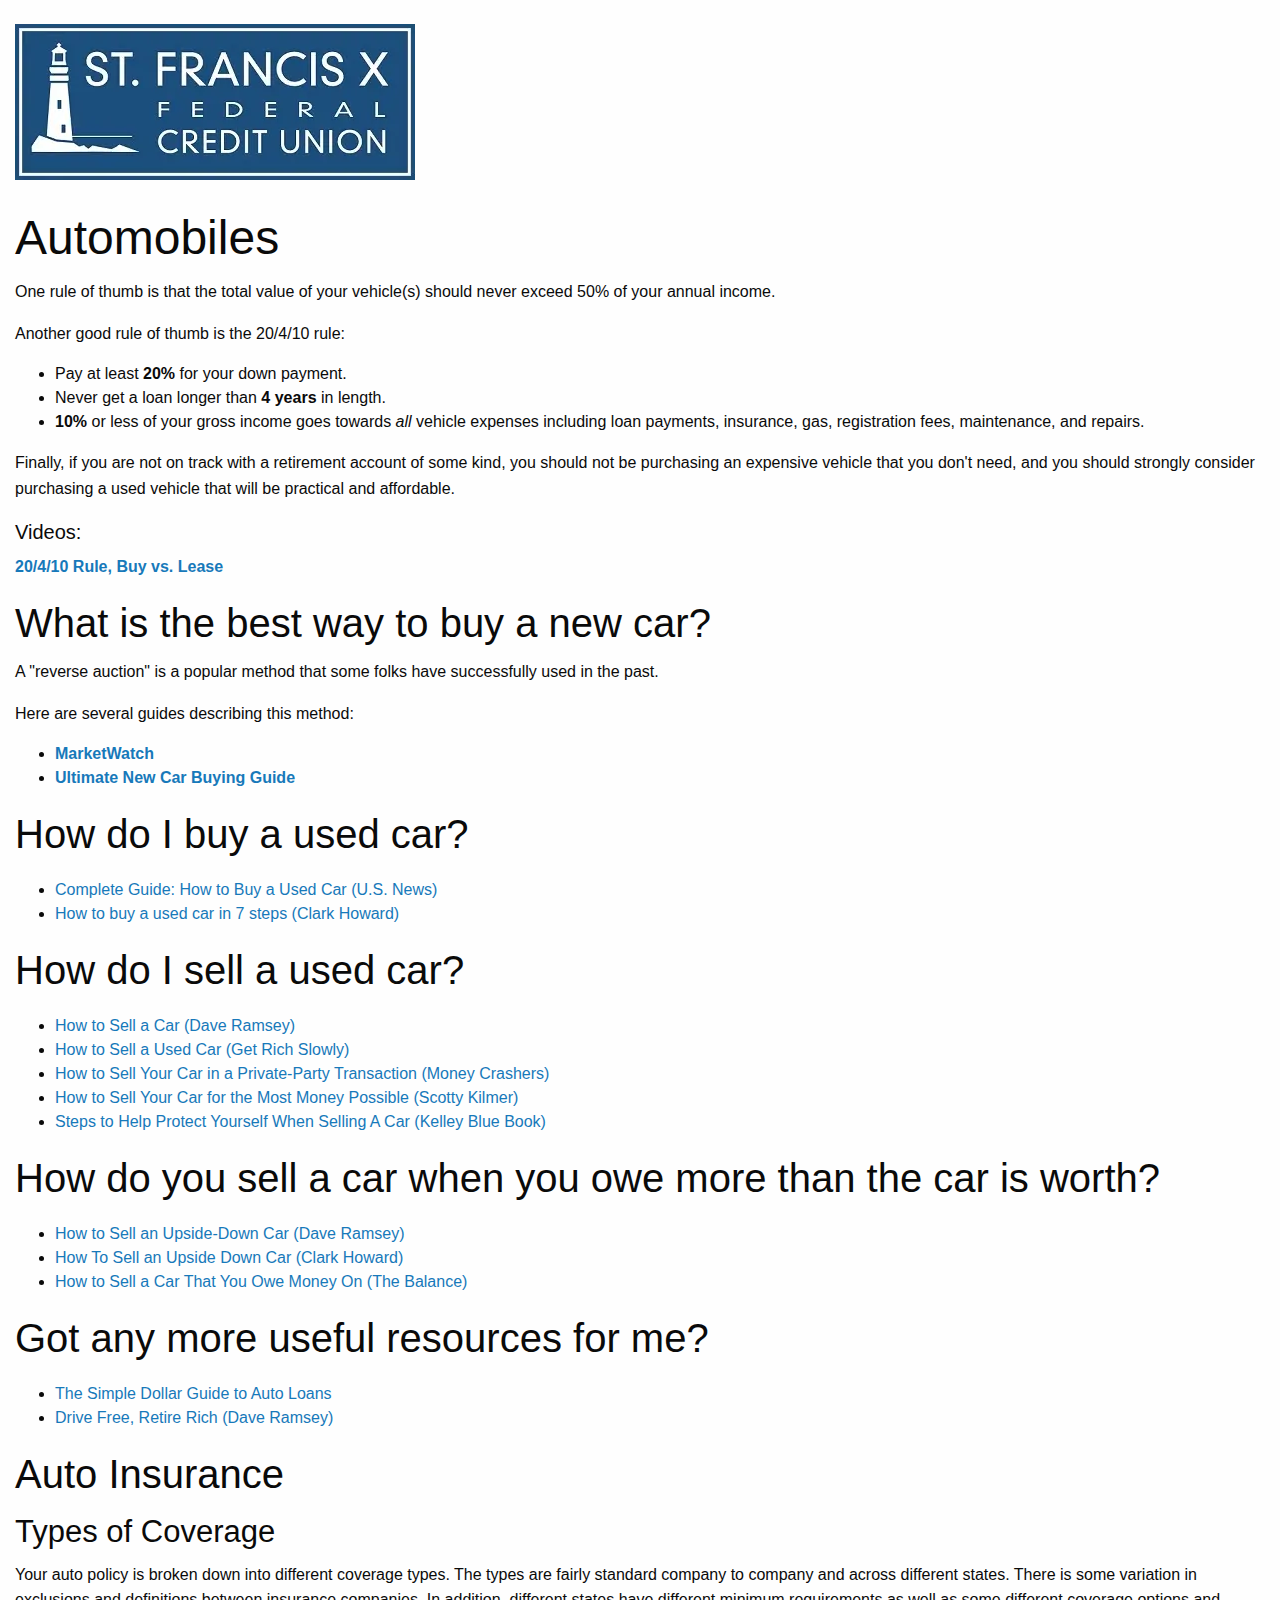
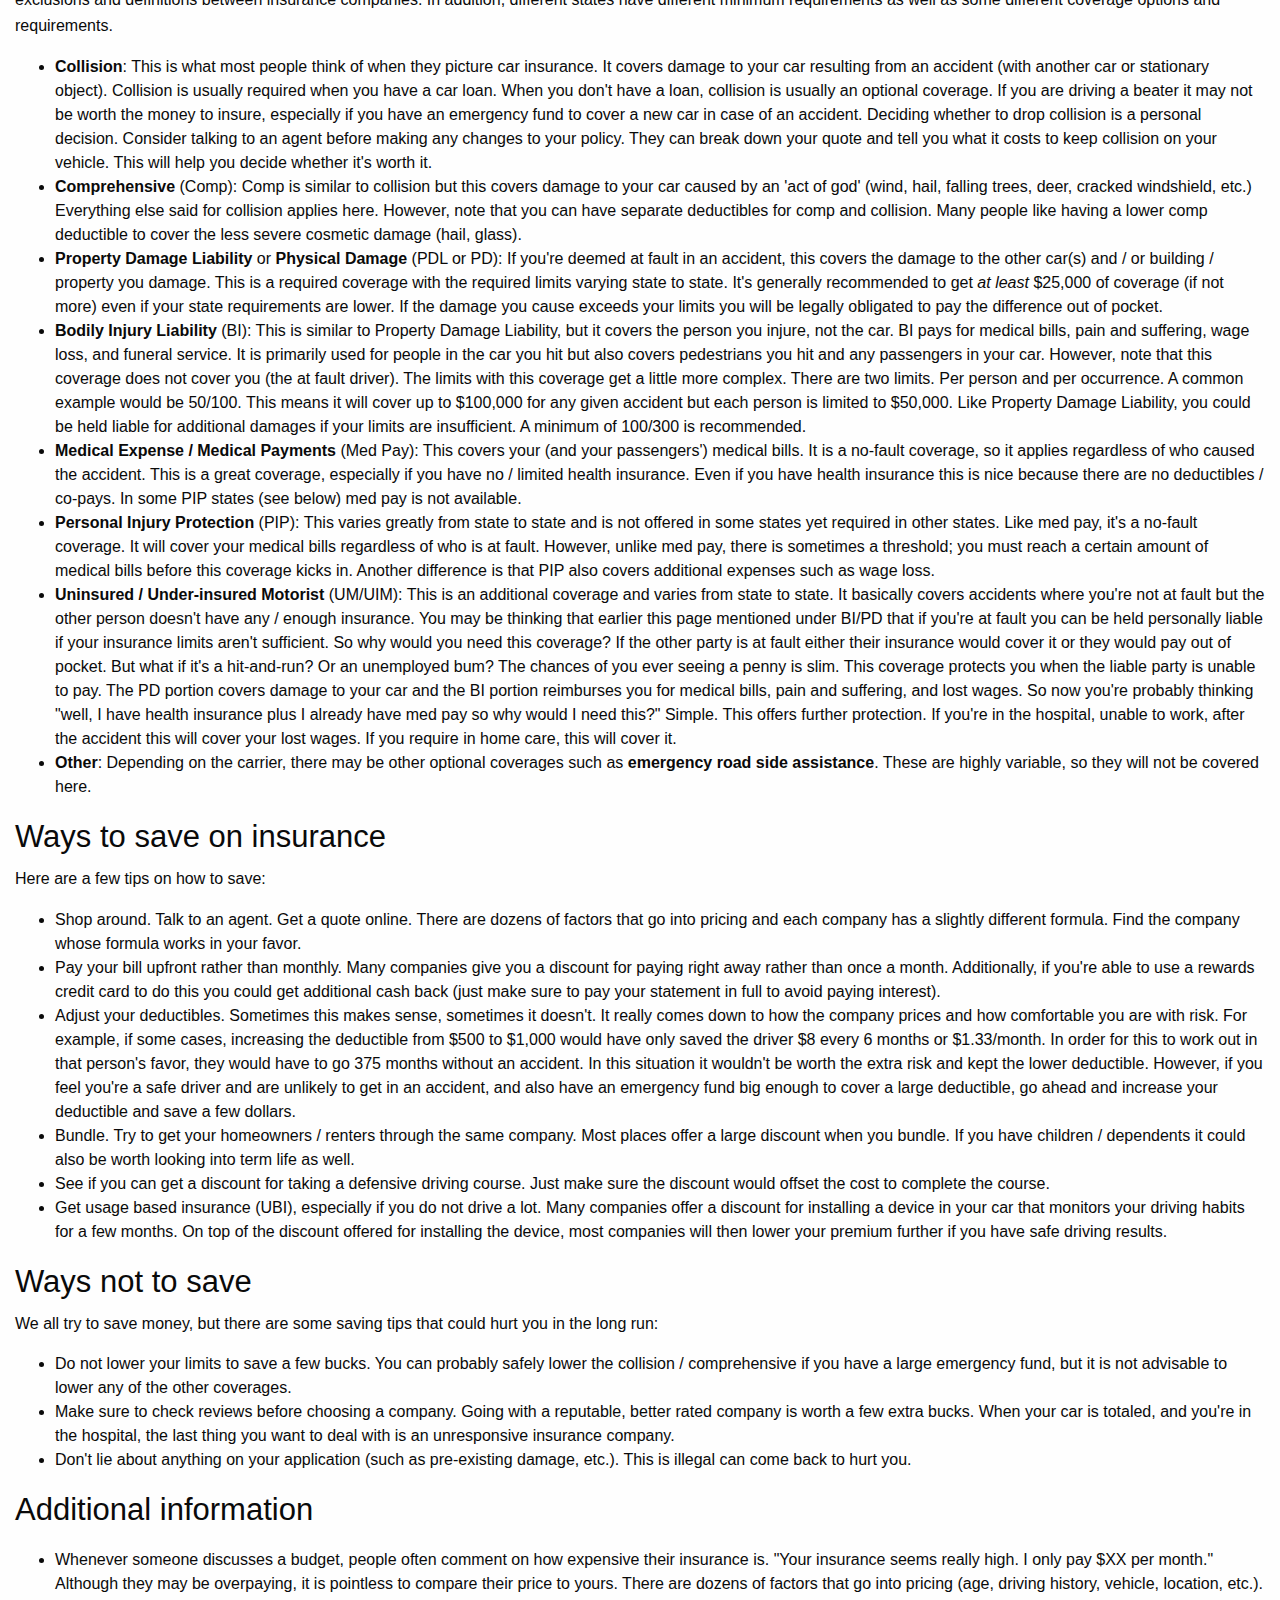
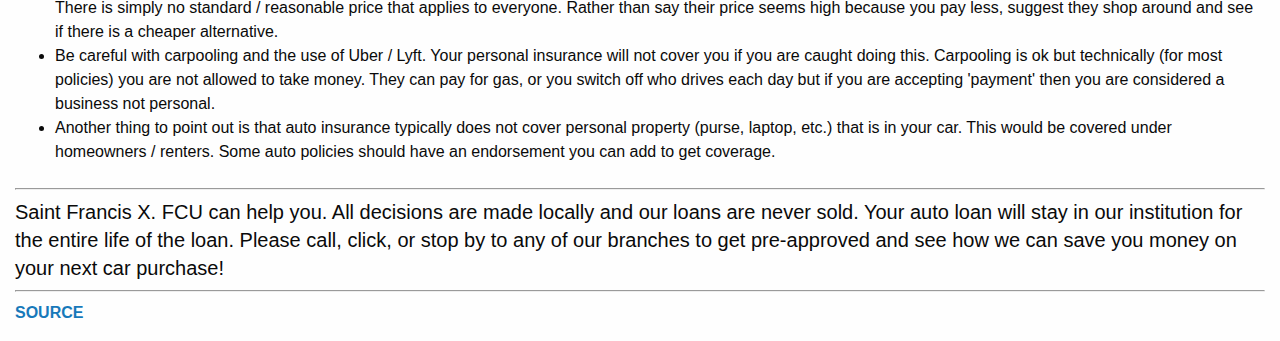
==== commit 9c58e050: "Added logo fade and fixed footer centering." ====
--- a/views/automobile/index.html
+++ b/views/automobile/index.html
@@ -10,106 +10,106 @@
 	</head>
 	<body>
 		<div class="grid-container fluid">
-		<div class="grid-x grid-padding-x">
-			<div class="small-12 cell" id="logo_div">
-				<br>
-				<a href="https://www.stfranciscu.org" target="_blank" rel="noopener"><img src="../../assets/images/sfxfcu_logo400.webp" alt="Logo"></a>
-			</div>
-		</div>
-		<br>
-		<div class="grid-x grid-padding-x">
-			<div class="small-12 cell" id="content_div">
-				<h1 class="callout secondary">Automobiles</h1>
-				<p>One rule of thumb is that the total value of your vehicle(s) should never exceed 50% of your annual income.</p>
-				<p>Another good rule of thumb is the 20/4/10 rule:</p>
-				<ul>
-					<li>Pay at least <strong>20%</strong> for your down payment.</li>
-					<li>Never get a loan longer than <strong>4 years</strong> in length.</li>
-					<li><strong>10%</strong> or less of your gross income goes towards <em>all</em> vehicle expenses including loan payments, insurance, gas, registration fees, maintenance, and repairs.</li>
-				</ul>
-				<p>Finally, if you are not on track with a retirement account of some kind, you should not be purchasing an expensive vehicle that you don't need, and you should strongly consider purchasing a used vehicle that will be practical and affordable.</p>
-				<h5>Videos:</h5> <p><strong><a href="https://www.youtube.com/watch?v=Q5_X36qBceE&list=PLel90WA3J2dQ7M7Mt9-isj_Q0Nix7kDpr&index=27" target="_blank" rel="noopener">20/4/10 Rule, </a>
-				<a href="https://www.youtube.com/watch?v=BtY9Nmm2z0U&list=PLel90WA3J2dQ7M7Mt9-isj_Q0Nix7kDpr&index=43" target="_blank" rel="noopener">Buy vs. Lease</a>
-				<a href=""></a>
-				</strong></p>
-
-				<h2>What is the best way to buy a new car?</h2>
-				<p>A "reverse auction" is a popular method that some folks have successfully used in the past.</p>
-				<p>Here are several guides describing this method:</p>
-				<ul>
-					<li><strong><a href="https://www.marketwatch.com/story/get-a-better-deal-on-a-new-car-by-using-this-strategy-2017-09-21" target="_blank" rel="noopener">MarketWatch</a></strong></li>
-					<li><strong><a href="https://www.findthebestcarprice.com/how-to-buy-a-new-car/" target="_blank" rel="noopener">Ultimate New Car Buying Guide</a></strong></li>
-				</ul>
-				<h2 id="wiki_how_do_i_buy_a_used_car.3F">How do I buy a used car?</h2>
-				<ul>
-					<li><a href="https://cars.usnews.com/cars-trucks/how-to-buy-a-used-car" target="_blank" rel="noopener">Complete Guide: How to Buy a Used Car (U.S. News)</a></li>
-					<li><a href="https://clark.com/cars/how-buy-used-car/" target="_blank" rel="noopener">How to buy a used car in 7 steps (Clark Howard)</a></li>
-				</ul>
-				<h2 id="wiki_how_do_i_sell_a_used_car.3F">How do I sell a used car?</h2>
-				<ul>
-					<li><a href="https://www.daveramsey.com/blog/how-to-sell-a-car" target="_blank" rel="noopener">How to Sell a Car (Dave Ramsey)</a></li>
-					<li><a href="https://www.getrichslowly.org/how-to-sell-a-used-car/" target="_blank" rel="noopener">How to Sell a Used Car (Get Rich Slowly)</a></li>
-					<li><a href="https://www.moneycrashers.com/sell-car-private-party-transaction/" target="_blank" rel="noopener">How to Sell Your Car in a Private-Party Transaction (Money Crashers)</a></li>
-					<li><a href="https://www.youtube.com/watch?v=o_ueKJeP1rs" target="_blank" rel="noopener">How to Sell Your Car for the Most Money Possible (Scotty Kilmer)</a></li>
-					<li><a href="https://www.kbb.com/car-news/steps-to-help-protect-yourself-when-selling-a-car/2100006458/" target="_blank" rel="noopener">Steps to Help Protect Yourself When Selling A Car (Kelley Blue Book)</a></li>
-				</ul>
-				<h2 id="wiki_how_do_you_sell_a_car_when_you_owe_more_than_the_car_is_worth.3F">How do you sell a car when you owe more than the car is worth?</h2>
-				<ul>
-					<li><a href="https://www.daveramsey.com/blog/how-to-sell-an-upside-down-car" target="_blank" rel="noopener">How to Sell an Upside-Down Car (Dave Ramsey)</a></li>
-					<li><a href="https://clark.com/cars/how-sell-upside-down-car/" target="_blank" rel="noopener">How To Sell an Upside Down Car (Clark Howard)</a></li>
-					<li><a href="https://www.thebalance.com/sell-a-car-with-a-loan-315099" target="_blank" rel="noopener">How to Sell a Car That You Owe Money On (The Balance)</a></li>
-				</ul>
-				<h2>Got any more useful resources for me?</h2>
-				<ul>
-					<li><a href="https://www.thesimpledollar.com/loans/auto/auto-loans-guide/" target="_blank" rel="noopener">The Simple Dollar Guide to Auto Loans</a></li>
-					<li><a href="https://www.daveramsey.com/blog/drive-free" target="_blank" rel="noopener">Drive Free, Retire Rich (Dave Ramsey)</a></li>
-				</ul>
-				<h2 id="wiki_auto_insurance">Auto Insurance</h2>
-				<h3 id="wiki_types_of_coverage">Types of Coverage</h3>
-				<p>Your auto policy is broken down into different coverage types. The types are fairly standard company to company and across different states. There is some variation in exclusions and definitions between insurance companies. In addition, different states have different minimum requirements as well as some different coverage options and requirements.</p>
-				<ul>
-					<li><strong>Collision</strong>: This is what most people think of when they picture car insurance. It covers damage to your car resulting from an accident (with another car or stationary object). Collision is usually required when you have a car loan. When you don't have a loan, collision is usually an optional coverage. If you are driving a beater it may not be worth the money to insure, especially if you have an emergency fund to cover a new car in case of an accident. Deciding whether to drop collision is a personal decision. Consider talking to an agent before making any changes to your policy. They can break down your quote and tell you what it costs to keep collision on your vehicle. This will help you decide whether it's worth it.</li>
-					<li><strong>Comprehensive</strong> (Comp): Comp is similar to collision but this covers damage to your car caused by an 'act of god' (wind, hail, falling trees, deer, cracked windshield, etc.) Everything else said for collision applies here. However, note that you can have separate deductibles for comp and collision. Many people like having a lower comp deductible to cover the less severe cosmetic damage (hail, glass).</li>
-					<li><strong>Property Damage Liability</strong> or <strong>Physical Damage</strong> (PDL or PD): If you're deemed at fault in an accident, this covers the damage to the other car(s) and / or building / property you damage. This is a required coverage with the required limits varying state to state. It's generally recommended to get <em>at least</em> $25,000 of coverage (if not more) even if your state requirements are lower. If the damage you cause exceeds your limits you will be legally obligated to pay the difference out of pocket.</li>
-					<li><strong>Bodily Injury Liability</strong> (BI): This is similar to Property Damage Liability, but it covers the person you injure, not the car. BI pays for medical bills, pain and suffering, wage loss, and funeral service. It is primarily used for people in the car you hit but also covers pedestrians you hit and any passengers in your car. However, note that this coverage does not cover you (the at fault driver). The limits with this coverage get a little more complex. There are two limits. Per person and per occurrence. A common example would be 50/100. This means it will cover up to $100,000 for any given accident but each person is limited to $50,000. Like Property Damage Liability, you could be held liable for additional damages if your limits are insufficient. A minimum of 100/300 is recommended.</li>
-					<li><strong>Medical Expense / Medical Payments</strong> (Med Pay): This covers your (and your passengers') medical bills. It is a no-fault coverage, so it applies regardless of who caused the accident. This is a great coverage, especially if you have no / limited health insurance. Even if you have health insurance this is nice because there are no deductibles / co-pays. In some PIP states (see below) med pay is not available.</li>
-					<li><strong>Personal Injury Protection</strong> (PIP): This varies greatly from state to state and is not offered in some states yet required in other states. Like med pay, it's a no-fault coverage. It will cover your medical bills regardless of who is at fault. However, unlike med pay, there is sometimes a threshold; you must reach a certain amount of medical bills before this coverage kicks in. Another difference is that PIP also covers additional expenses such as wage loss.</li>
-					<li><strong>Uninsured / Under-insured Motorist</strong> (UM/UIM): This is an additional coverage and varies from state to state. It basically covers accidents where you're not at fault but the other person doesn't have any / enough insurance. You may be thinking that earlier this page mentioned under BI/PD that if you're at fault you can be held personally liable if your insurance limits aren't sufficient. So why would you need this coverage? If the other party is at fault either their insurance would cover it or they would pay out of pocket. But what if it's a hit-and-run? Or an unemployed bum? The chances of you ever seeing a penny is slim. This coverage protects you when the liable party is unable to pay. The PD portion covers damage to your car and the BI portion reimburses you for medical bills, pain and suffering, and lost wages. So now you're probably thinking "well, I have health insurance plus I already have med pay so why would I need this?" Simple. This offers further protection. If you're in the hospital, unable to work, after the accident this will cover your lost wages. If you require in home care, this will cover it.</li>
-					<li><strong>Other</strong>: Depending on the carrier, there may be other optional coverages such as <strong>emergency road side assistance</strong>. These are highly variable, so they will not be covered here.</li>
-				</ul>
-				<h3 id="wiki_ways_to_save_on_insurance">Ways to save on insurance</h3>
-				<p>Here are a few tips on how to save:</p>
-				<ul>
-					<li>Shop around. Talk to an agent. Get a quote online. There are dozens of factors that go into pricing and each company has a slightly different formula. Find the company whose formula works in your favor.</li>
-					<li>Pay your bill upfront rather than monthly. Many companies give you a discount for paying right away rather than once a month. Additionally, if you're able to use a rewards credit card to do this you could get additional cash back (just make sure to pay your statement in full to avoid paying interest).</li>
-					<li>Adjust your deductibles. Sometimes this makes sense, sometimes it doesn't. It really comes down to how the company prices and how comfortable you are with risk. For example, if some cases, increasing the deductible from $500 to $1,000 would have only saved the driver $8 every 6 months or $1.33/month. In order for this to work out in that person's favor, they would have to go 375 months without an accident. In this situation it wouldn't be worth the extra risk and kept the lower deductible. However, if you feel you're a safe driver and are unlikely to get in an accident, and also have an emergency fund big enough to cover a large deductible, go ahead and increase your deductible and save a few dollars.</li>
-					<li>Bundle. Try to get your homeowners / renters through the same company. Most places offer a large discount when you bundle. If you have children / dependents it could also be worth looking into term life as well.</li>
-					<li>See if you can get a discount for taking a defensive driving course. Just make sure the discount would offset the cost to complete the course.</li>
-					<li>Get usage based insurance (UBI), especially if you do not drive a lot. Many companies offer a discount for installing a device in your car that monitors your driving habits for a few months. On top of the discount offered for installing the device, most companies will then lower your premium further if you have safe driving results.</li>
-				</ul>
-				<h3>Ways not to save</h3>
-				<p>We all try to save money, but there are some saving tips that could hurt you in the long run:</p>
-				<ul>
-					<li>Do not lower your limits to save a few bucks. You can probably safely lower the collision / comprehensive if you have a large emergency fund, but it is not advisable to lower any of the other coverages.</li>
-					<li>Make sure to check reviews before choosing a company. Going with a reputable, better rated company is worth a few extra bucks. When your car is totaled, and you're in the hospital, the last thing you want to deal with is an unresponsive insurance company.</li>
-					<li>Don't lie about anything on your application (such as pre-existing damage, etc.). This is illegal can come back to hurt you.</li>
-				</ul>
-				<h3>Additional information</h3>
-				<ul>
-					<li>Whenever someone discusses a budget, people often comment on how expensive their insurance is. "Your insurance seems really high. I only pay $XX per month." Although they may be overpaying, it is pointless to compare their price to yours. There are dozens of factors that go into pricing (age, driving history, vehicle, location, etc.). There is simply no standard / reasonable price that applies to everyone. Rather than say their price seems high because you pay less, suggest they shop around and see if there is a cheaper alternative.</li>
-					<li>Be careful with carpooling and the use of Uber / Lyft. Your personal insurance will not cover you if you are caught doing this. Carpooling is ok but technically (for most policies) you are not allowed to take money. They can pay for gas, or you switch off who drives each day but if you are accepting 'payment' then you are considered a business not personal.</li>
-					<li>Another thing to point out is that auto insurance typically does not cover personal property (purse, laptop, etc.) that is in your car. This would be covered under homeowners / renters. Some auto policies should have an endorsement you can add to get coverage.</li>
-				</ul>
+			<div class="grid-x grid-margin-x">
+				<div class="small-12 cell" id="logo_div">
+					<br>
+					<a href="https://www.stfranciscu.org" target="_blank" rel="noopener"><img src="../../assets/images/sfxfcu_logo400.webp" alt="Logo"></a>
 				</div>
 			</div>
-		</div>
-		<div class="grid-x grid-padding-x">
-			<div class="small-12 cell" id="">
-				<hr>
-				<h5 class="callout primary">Saint Francis X. FCU can help you. All decisions are made locally and our loans are never sold. Your auto loan will stay in our institution for the entire
-				life of the loan. Please call, click, or stop by to any of our branches to get pre-approved and see how we can save you money on your next car purchase!</h5>
-				<hr>
-				<p><strong><a href="https://www.reddit.com/r/personalfinance/wiki/budgeting" target="_blank" rel="noopener">SOURCE</a></strong></p>
+			<br>
+			<div class="grid-x grid-margin-x">
+				<div class="small-12 cell" id="content_div">
+					<h1 class="callout secondary">Automobiles</h1>
+					<p>One rule of thumb is that the total value of your vehicle(s) should never exceed 50% of your annual income.</p>
+					<p>Another good rule of thumb is the 20/4/10 rule:</p>
+					<ul>
+						<li>Pay at least <strong>20%</strong> for your down payment.</li>
+						<li>Never get a loan longer than <strong>4 years</strong> in length.</li>
+						<li><strong>10%</strong> or less of your gross income goes towards <em>all</em> vehicle expenses including loan payments, insurance, gas, registration fees, maintenance, and repairs.</li>
+					</ul>
+					<p>Finally, if you are not on track with a retirement account of some kind, you should not be purchasing an expensive vehicle that you don't need, and you should strongly consider purchasing a used vehicle that will be practical and affordable.</p>
+					<h5>Videos:</h5> <p><strong><a href="https://www.youtube.com/watch?v=Q5_X36qBceE&list=PLel90WA3J2dQ7M7Mt9-isj_Q0Nix7kDpr&index=27" target="_blank" rel="noopener">20/4/10 Rule, </a>
+					<a href="https://www.youtube.com/watch?v=BtY9Nmm2z0U&list=PLel90WA3J2dQ7M7Mt9-isj_Q0Nix7kDpr&index=43" target="_blank" rel="noopener">Buy vs. Lease</a>
+					<a href=""></a>
+					</strong></p>
+
+					<h2>What is the best way to buy a new car?</h2>
+					<p>A "reverse auction" is a popular method that some folks have successfully used in the past.</p>
+					<p>Here are several guides describing this method:</p>
+					<ul>
+						<li><strong><a href="https://www.marketwatch.com/story/get-a-better-deal-on-a-new-car-by-using-this-strategy-2017-09-21" target="_blank" rel="noopener">MarketWatch</a></strong></li>
+						<li><strong><a href="https://www.findthebestcarprice.com/how-to-buy-a-new-car/" target="_blank" rel="noopener">Ultimate New Car Buying Guide</a></strong></li>
+					</ul>
+					<h2 id="wiki_how_do_i_buy_a_used_car.3F">How do I buy a used car?</h2>
+					<ul>
+						<li><a href="https://cars.usnews.com/cars-trucks/how-to-buy-a-used-car" target="_blank" rel="noopener">Complete Guide: How to Buy a Used Car (U.S. News)</a></li>
+						<li><a href="https://clark.com/cars/how-buy-used-car/" target="_blank" rel="noopener">How to buy a used car in 7 steps (Clark Howard)</a></li>
+					</ul>
+					<h2 id="wiki_how_do_i_sell_a_used_car.3F">How do I sell a used car?</h2>
+					<ul>
+						<li><a href="https://www.daveramsey.com/blog/how-to-sell-a-car" target="_blank" rel="noopener">How to Sell a Car (Dave Ramsey)</a></li>
+						<li><a href="https://www.getrichslowly.org/how-to-sell-a-used-car/" target="_blank" rel="noopener">How to Sell a Used Car (Get Rich Slowly)</a></li>
+						<li><a href="https://www.moneycrashers.com/sell-car-private-party-transaction/" target="_blank" rel="noopener">How to Sell Your Car in a Private-Party Transaction (Money Crashers)</a></li>
+						<li><a href="https://www.youtube.com/watch?v=o_ueKJeP1rs" target="_blank" rel="noopener">How to Sell Your Car for the Most Money Possible (Scotty Kilmer)</a></li>
+						<li><a href="https://www.kbb.com/car-news/steps-to-help-protect-yourself-when-selling-a-car/2100006458/" target="_blank" rel="noopener">Steps to Help Protect Yourself When Selling A Car (Kelley Blue Book)</a></li>
+					</ul>
+					<h2 id="wiki_how_do_you_sell_a_car_when_you_owe_more_than_the_car_is_worth.3F">How do you sell a car when you owe more than the car is worth?</h2>
+					<ul>
+						<li><a href="https://www.daveramsey.com/blog/how-to-sell-an-upside-down-car" target="_blank" rel="noopener">How to Sell an Upside-Down Car (Dave Ramsey)</a></li>
+						<li><a href="https://clark.com/cars/how-sell-upside-down-car/" target="_blank" rel="noopener">How To Sell an Upside Down Car (Clark Howard)</a></li>
+						<li><a href="https://www.thebalance.com/sell-a-car-with-a-loan-315099" target="_blank" rel="noopener">How to Sell a Car That You Owe Money On (The Balance)</a></li>
+					</ul>
+					<h2>Got any more useful resources for me?</h2>
+					<ul>
+						<li><a href="https://www.thesimpledollar.com/loans/auto/auto-loans-guide/" target="_blank" rel="noopener">The Simple Dollar Guide to Auto Loans</a></li>
+						<li><a href="https://www.daveramsey.com/blog/drive-free" target="_blank" rel="noopener">Drive Free, Retire Rich (Dave Ramsey)</a></li>
+					</ul>
+					<h2 id="wiki_auto_insurance">Auto Insurance</h2>
+					<h3 id="wiki_types_of_coverage">Types of Coverage</h3>
+					<p>Your auto policy is broken down into different coverage types. The types are fairly standard company to company and across different states. There is some variation in exclusions and definitions between insurance companies. In addition, different states have different minimum requirements as well as some different coverage options and requirements.</p>
+					<ul>
+						<li><strong>Collision</strong>: This is what most people think of when they picture car insurance. It covers damage to your car resulting from an accident (with another car or stationary object). Collision is usually required when you have a car loan. When you don't have a loan, collision is usually an optional coverage. If you are driving a beater it may not be worth the money to insure, especially if you have an emergency fund to cover a new car in case of an accident. Deciding whether to drop collision is a personal decision. Consider talking to an agent before making any changes to your policy. They can break down your quote and tell you what it costs to keep collision on your vehicle. This will help you decide whether it's worth it.</li>
+						<li><strong>Comprehensive</strong> (Comp): Comp is similar to collision but this covers damage to your car caused by an 'act of god' (wind, hail, falling trees, deer, cracked windshield, etc.) Everything else said for collision applies here. However, note that you can have separate deductibles for comp and collision. Many people like having a lower comp deductible to cover the less severe cosmetic damage (hail, glass).</li>
+						<li><strong>Property Damage Liability</strong> or <strong>Physical Damage</strong> (PDL or PD): If you're deemed at fault in an accident, this covers the damage to the other car(s) and / or building / property you damage. This is a required coverage with the required limits varying state to state. It's generally recommended to get <em>at least</em> $25,000 of coverage (if not more) even if your state requirements are lower. If the damage you cause exceeds your limits you will be legally obligated to pay the difference out of pocket.</li>
+						<li><strong>Bodily Injury Liability</strong> (BI): This is similar to Property Damage Liability, but it covers the person you injure, not the car. BI pays for medical bills, pain and suffering, wage loss, and funeral service. It is primarily used for people in the car you hit but also covers pedestrians you hit and any passengers in your car. However, note that this coverage does not cover you (the at fault driver). The limits with this coverage get a little more complex. There are two limits. Per person and per occurrence. A common example would be 50/100. This means it will cover up to $100,000 for any given accident but each person is limited to $50,000. Like Property Damage Liability, you could be held liable for additional damages if your limits are insufficient. A minimum of 100/300 is recommended.</li>
+						<li><strong>Medical Expense / Medical Payments</strong> (Med Pay): This covers your (and your passengers') medical bills. It is a no-fault coverage, so it applies regardless of who caused the accident. This is a great coverage, especially if you have no / limited health insurance. Even if you have health insurance this is nice because there are no deductibles / co-pays. In some PIP states (see below) med pay is not available.</li>
+						<li><strong>Personal Injury Protection</strong> (PIP): This varies greatly from state to state and is not offered in some states yet required in other states. Like med pay, it's a no-fault coverage. It will cover your medical bills regardless of who is at fault. However, unlike med pay, there is sometimes a threshold; you must reach a certain amount of medical bills before this coverage kicks in. Another difference is that PIP also covers additional expenses such as wage loss.</li>
+						<li><strong>Uninsured / Under-insured Motorist</strong> (UM/UIM): This is an additional coverage and varies from state to state. It basically covers accidents where you're not at fault but the other person doesn't have any / enough insurance. You may be thinking that earlier this page mentioned under BI/PD that if you're at fault you can be held personally liable if your insurance limits aren't sufficient. So why would you need this coverage? If the other party is at fault either their insurance would cover it or they would pay out of pocket. But what if it's a hit-and-run? Or an unemployed bum? The chances of you ever seeing a penny is slim. This coverage protects you when the liable party is unable to pay. The PD portion covers damage to your car and the BI portion reimburses you for medical bills, pain and suffering, and lost wages. So now you're probably thinking "well, I have health insurance plus I already have med pay so why would I need this?" Simple. This offers further protection. If you're in the hospital, unable to work, after the accident this will cover your lost wages. If you require in home care, this will cover it.</li>
+						<li><strong>Other</strong>: Depending on the carrier, there may be other optional coverages such as <strong>emergency road side assistance</strong>. These are highly variable, so they will not be covered here.</li>
+					</ul>
+					<h3 id="wiki_ways_to_save_on_insurance">Ways to save on insurance</h3>
+					<p>Here are a few tips on how to save:</p>
+					<ul>
+						<li>Shop around. Talk to an agent. Get a quote online. There are dozens of factors that go into pricing and each company has a slightly different formula. Find the company whose formula works in your favor.</li>
+						<li>Pay your bill upfront rather than monthly. Many companies give you a discount for paying right away rather than once a month. Additionally, if you're able to use a rewards credit card to do this you could get additional cash back (just make sure to pay your statement in full to avoid paying interest).</li>
+						<li>Adjust your deductibles. Sometimes this makes sense, sometimes it doesn't. It really comes down to how the company prices and how comfortable you are with risk. For example, if some cases, increasing the deductible from $500 to $1,000 would have only saved the driver $8 every 6 months or $1.33/month. In order for this to work out in that person's favor, they would have to go 375 months without an accident. In this situation it wouldn't be worth the extra risk and kept the lower deductible. However, if you feel you're a safe driver and are unlikely to get in an accident, and also have an emergency fund big enough to cover a large deductible, go ahead and increase your deductible and save a few dollars.</li>
+						<li>Bundle. Try to get your homeowners / renters through the same company. Most places offer a large discount when you bundle. If you have children / dependents it could also be worth looking into term life as well.</li>
+						<li>See if you can get a discount for taking a defensive driving course. Just make sure the discount would offset the cost to complete the course.</li>
+						<li>Get usage based insurance (UBI), especially if you do not drive a lot. Many companies offer a discount for installing a device in your car that monitors your driving habits for a few months. On top of the discount offered for installing the device, most companies will then lower your premium further if you have safe driving results.</li>
+					</ul>
+					<h3>Ways not to save</h3>
+					<p>We all try to save money, but there are some saving tips that could hurt you in the long run:</p>
+					<ul>
+						<li>Do not lower your limits to save a few bucks. You can probably safely lower the collision / comprehensive if you have a large emergency fund, but it is not advisable to lower any of the other coverages.</li>
+						<li>Make sure to check reviews before choosing a company. Going with a reputable, better rated company is worth a few extra bucks. When your car is totaled, and you're in the hospital, the last thing you want to deal with is an unresponsive insurance company.</li>
+						<li>Don't lie about anything on your application (such as pre-existing damage, etc.). This is illegal can come back to hurt you.</li>
+					</ul>
+					<h3>Additional information</h3>
+					<ul>
+						<li>Whenever someone discusses a budget, people often comment on how expensive their insurance is. "Your insurance seems really high. I only pay $XX per month." Although they may be overpaying, it is pointless to compare their price to yours. There are dozens of factors that go into pricing (age, driving history, vehicle, location, etc.). There is simply no standard / reasonable price that applies to everyone. Rather than say their price seems high because you pay less, suggest they shop around and see if there is a cheaper alternative.</li>
+						<li>Be careful with carpooling and the use of Uber / Lyft. Your personal insurance will not cover you if you are caught doing this. Carpooling is ok but technically (for most policies) you are not allowed to take money. They can pay for gas, or you switch off who drives each day but if you are accepting 'payment' then you are considered a business not personal.</li>
+						<li>Another thing to point out is that auto insurance typically does not cover personal property (purse, laptop, etc.) that is in your car. This would be covered under homeowners / renters. Some auto policies should have an endorsement you can add to get coverage.</li>
+					</ul>
+				</div>
+			</div>
+			<div class="grid-x grid-margin-x">
+				<div class="small-12 cell" id="">
+					<hr>
+					<h5 class="callout primary">Saint Francis X. FCU can help you. All decisions are made locally and our loans are never sold. Your auto loan will stay in our institution for the entire
+					life of the loan. Please call, click, or stop by to any of our branches to get pre-approved and see how we can save you money on your next car purchase!</h5>
+					<hr>
+					<p><strong><a href="https://www.reddit.com/r/personalfinance/wiki/budgeting" target="_blank" rel="noopener">SOURCE</a></strong></p>
+				</div>
 			</div>
 		</div>
 	</body>
